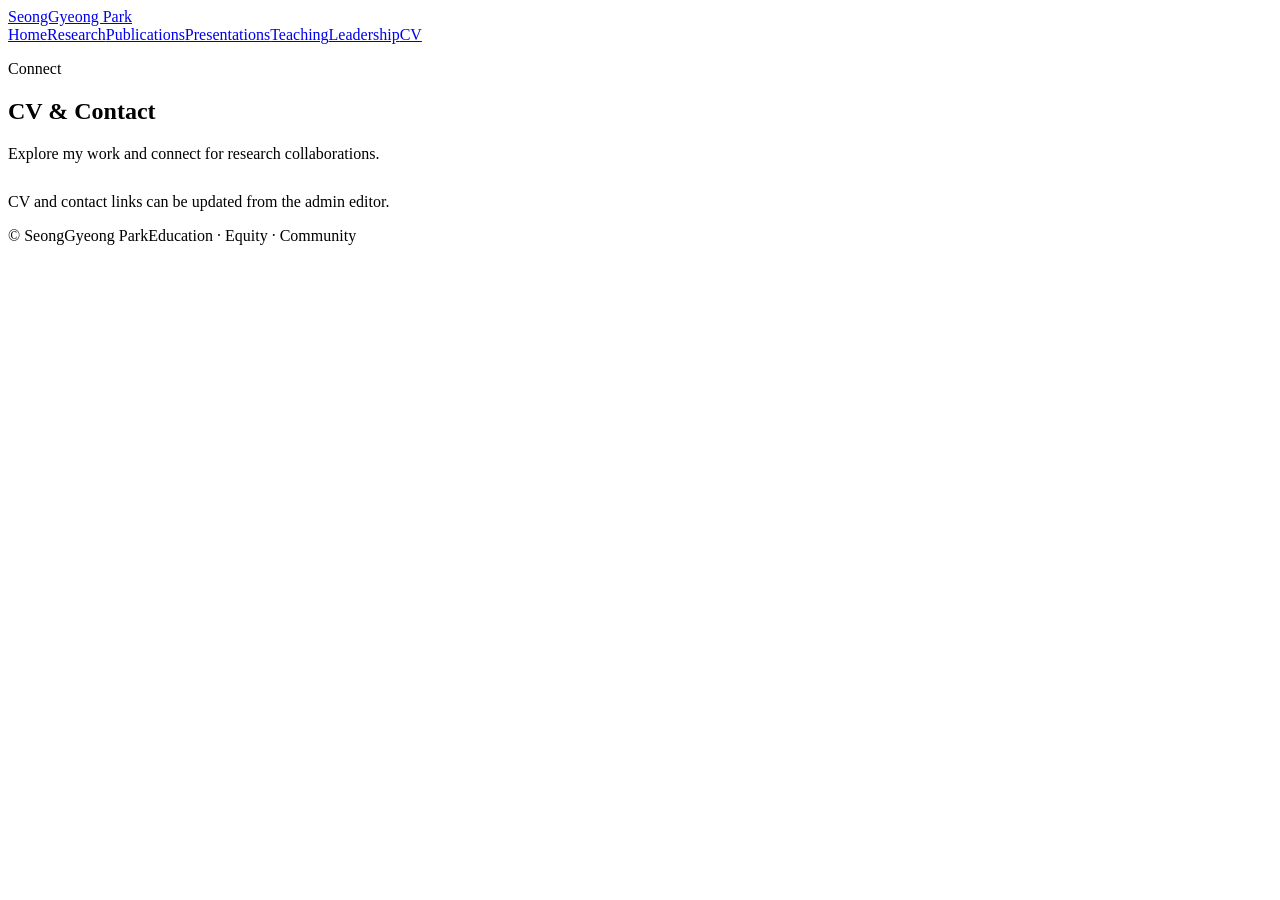
==== cv.html @ 599602e3 "Add files via upload" ====
<!doctype html><html lang="en"><head><meta charset="utf-8"><meta name="viewport" content="width=device-width,initial-scale=1"><meta name="description" content="SeongGyeong Park — Education Policy and Planning researcher"><title>CV & Contact | SeongGyeong Park</title><link rel="preconnect" href="https://fonts.googleapis.com"><link rel="preconnect" href="https://fonts.gstatic.com" crossorigin><link href="https://fonts.googleapis.com/css2?family=Inter:wght@400;500;600;700;800&display=swap" rel="stylesheet"><link rel="stylesheet" href="assets/style.css"></head><body><header><nav class="wrap nav"><a class="brand" href="index.html">SeongGyeong Park</a><div class="links"><a href="index.html">Home</a><a href="research.html">Research</a><a href="publications.html">Publications</a><a href="presentations.html">Presentations</a><a href="teaching.html">Teaching</a><a href="leadership.html">Leadership</a><a href="cv.html">CV</a></div></nav></header><main><section class="section"><div class="wrap"><p class="eyebrow">Connect</p><h2>CV & Contact</h2><p class="muted">Explore my work and connect for research collaborations.</p><div class="contactLinks"><a id="cvLink" hidden target="_blank" rel="noopener">Download CV ↗</a><a id="contactScholar" hidden target="_blank" rel="noopener">Google Scholar ↗</a><a id="linkedinLink" hidden target="_blank" rel="noopener">LinkedIn ↗</a><a id="emailLink" hidden>Email ↗</a></div><p class="muted" style="margin-top:30px">CV and contact links can be updated from the admin editor.</p></div></section></main><footer><div class="wrap footer"><span>© <span id="year"></span> SeongGyeong Park</span><span>Education · Equity · Community</span></div></footer><script src="assets/site.js" defer></script></body></html>
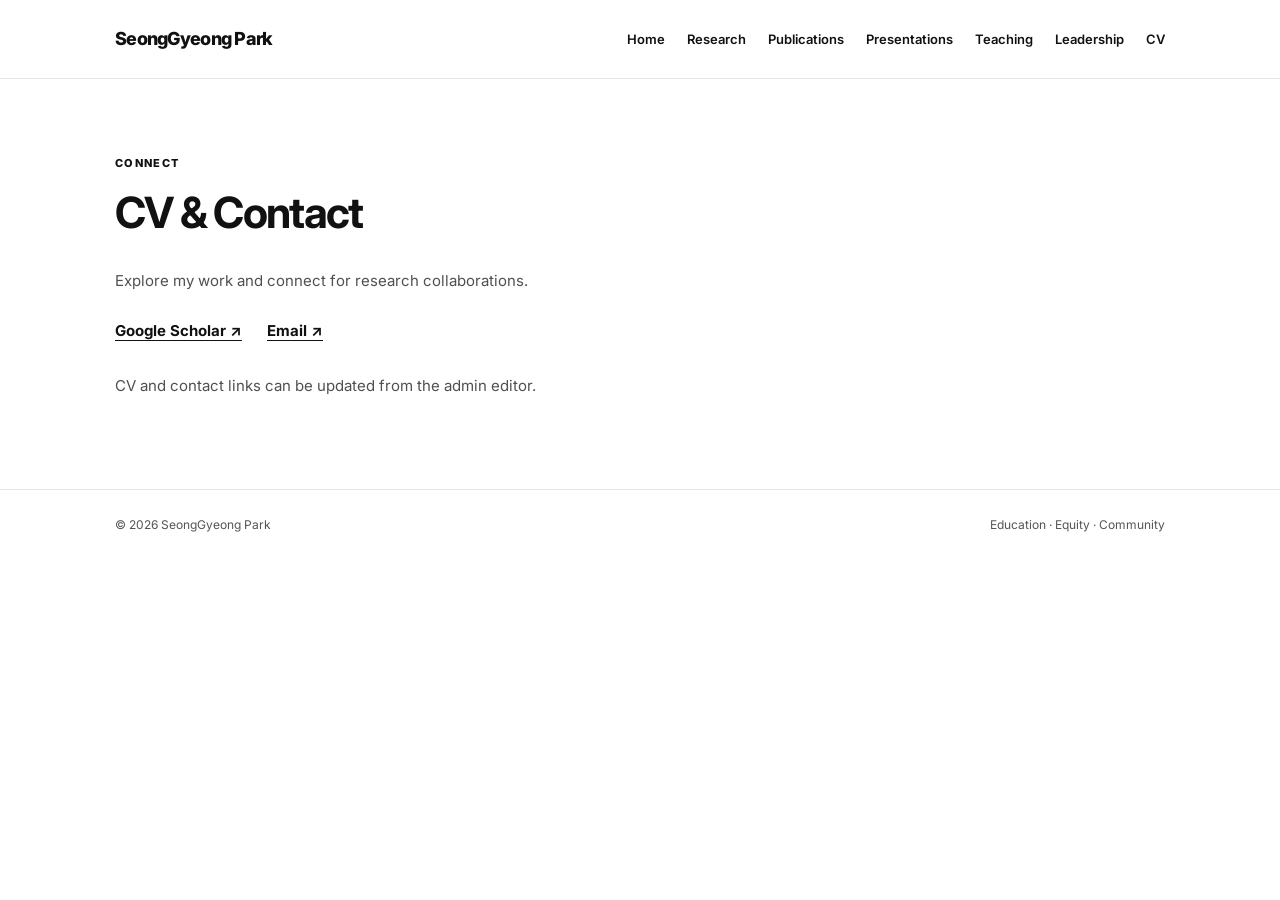
==== commit 9d14701e: "Add files via upload" ====
--- a/cv.html
+++ b/cv.html
@@ -1 +1,7 @@
-<!doctype html><html lang="en"><head><meta charset="utf-8"><meta name="viewport" content="width=device-width,initial-scale=1"><meta name="description" content="SeongGyeong Park — Education Policy and Planning researcher"><title>CV & Contact | SeongGyeong Park</title><link rel="preconnect" href="https://fonts.googleapis.com"><link rel="preconnect" href="https://fonts.gstatic.com" crossorigin><link href="https://fonts.googleapis.com/css2?family=Inter:wght@400;500;600;700;800&display=swap" rel="stylesheet"><link rel="stylesheet" href="assets/style.css"></head><body><header><nav class="wrap nav"><a class="brand" href="index.html">SeongGyeong Park</a><div class="links"><a href="index.html">Home</a><a href="research.html">Research</a><a href="publications.html">Publications</a><a href="presentations.html">Presentations</a><a href="teaching.html">Teaching</a><a href="leadership.html">Leadership</a><a href="cv.html">CV</a></div></nav></header><main><section class="section"><div class="wrap"><p class="eyebrow">Connect</p><h2>CV & Contact</h2><p class="muted">Explore my work and connect for research collaborations.</p><div class="contactLinks"><a id="cvLink" hidden target="_blank" rel="noopener">Download CV ↗</a><a id="contactScholar" hidden target="_blank" rel="noopener">Google Scholar ↗</a><a id="linkedinLink" hidden target="_blank" rel="noopener">LinkedIn ↗</a><a id="emailLink" hidden>Email ↗</a></div><p class="muted" style="margin-top:30px">CV and contact links can be updated from the admin editor.</p></div></section></main><footer><div class="wrap footer"><span>© <span id="year"></span> SeongGyeong Park</span><span>Education · Equity · Community</span></div></footer><script src="assets/site.js" defer></script></body></html>+<!doctype html><html lang="en"><head><meta charset="utf-8"><meta name="viewport" content="width=device-width,initial-scale=1"><meta name="description" content="SeongGyeong Park — Education Policy and Planning researcher"><title>CV & Contact | SeongGyeong Park</title><link rel="preconnect" href="https://fonts.googleapis.com"><link rel="preconnect" href="https://fonts.gstatic.com" crossorigin><link href="https://fonts.googleapis.com/css2?family=Inter:wght@400;500;600;700;800&display=swap" rel="stylesheet"><style>:root{--ink:#111;--muted:#505050;--line:#e6e6e6;--bg:#fff}*{box-sizing:border-box}html{scroll-behavior:smooth}body{margin:0;background:var(--bg);color:var(--ink);font:15px/1.7 Inter,Arial,sans-serif}a{color:inherit}header{position:sticky;top:0;z-index:5;background:#fff;border-bottom:1px solid var(--line)}.wrap{max-width:1110px;margin:auto;padding:0 30px}.nav{display:flex;align-items:center;justify-content:space-between;min-height:78px;gap:22px}.brand{font-weight:800;font-size:18px;letter-spacing:-.04em;text-decoration:none}.links{display:flex;gap:22px;flex-wrap:wrap}.links a{font-size:13px;font-weight:600;text-decoration:none}.links a:hover,.subtleLink:hover{text-decoration:underline}.hero{padding-top:100px;padding-bottom:100px;display:grid;grid-template-columns:minmax(0,1fr) 270px;gap:72px;align-items:center}.eyebrow{text-transform:uppercase;letter-spacing:.12em;font-size:11px;font-weight:800;margin:0 0 14px}.hero h1{font-size:clamp(38px,4.8vw,66px);line-height:1.12;letter-spacing:-.055em;margin:0 0 24px;max-width:740px}.role{font-weight:600;font-size:14px;margin:0 0 20px}.intro{font-size:17px;color:#333;line-height:1.75;max-width:680px}.actions{display:flex;gap:12px;flex-wrap:wrap;margin-top:30px}.button{display:inline-block;text-decoration:none;background:#111;color:#fff;padding:12px 18px;border:1px solid #111;font-weight:700;font-size:13px;border-radius:4px}.button.outline{background:#fff;color:#111}.portrait{aspect-ratio:4/5;border:1px solid var(--line);overflow:hidden;background:#f7f7f7}.portrait img{width:100%;height:100%;object-fit:cover}.placeholder{height:100%;display:flex;flex-direction:column;align-items:center;justify-content:center;text-align:center;padding:18px;color:#777;font-size:12px}.section{padding:75px 0;border-top:1px solid var(--line);scroll-margin-top:80px}h2{font-size:clamp(29px,3.5vw,43px);line-height:1.2;letter-spacing:-.04em;margin:0 0 30px}h3{font-size:23px;line-height:1.35;letter-spacing:-.025em}.areas{display:grid;grid-template-columns:repeat(3,minmax(0,1fr));gap:32px}.area{border-top:2px solid #111;padding-top:20px}.area .num{font-size:12px;font-weight:700;color:#777}.area h3{margin:15px 0 12px;font-size:21px}.area p,.split p,.entry p,.muted{color:var(--muted)}.split{display:grid;grid-template-columns:1fr 1fr;gap:65px;align-items:start}.split h3{margin:0}.split p{margin-top:0}.sectionHeading{display:flex;justify-content:space-between;gap:20px;align-items:center}.subtleLink{font-size:13px;font-weight:600;text-decoration:none}.entry{padding:18px 0;border-bottom:1px solid var(--line)}.entry:first-child{padding-top:0}.entry strong{font-size:15px}.entry p{font-size:13px;margin:4px 0}.entry a{font-size:13px}.contactLinks{display:flex;gap:25px;flex-wrap:wrap;margin-top:24px}.contactLinks a{font-weight:700;text-underline-offset:4px}footer{border-top:1px solid var(--line)}.footer{display:flex;justify-content:space-between;gap:20px;padding-top:25px;padding-bottom:25px;color:#555;font-size:12px}@media(max-width:800px){.hero{grid-template-columns:1fr;gap:32px;padding-top:55px;padding-bottom:65px}.portrait{grid-row:1;width:190px;aspect-ratio:1}.areas,.split{grid-template-columns:1fr;gap:26px}.nav{align-items:flex-start;flex-direction:column;padding-top:16px;padding-bottom:16px;gap:8px}.links{gap:13px}.section{padding:55px 0}.sectionHeading{align-items:flex-start;flex-direction:column}.hero h1{font-size:clamp(34px,8vw,52px)}}
+
+.publication-category{font-size:17px;font-weight:700;letter-spacing:-.02em;margin:42px 0 8px;padding-bottom:10px;border-bottom:1px solid #dedede}.publication-category:first-child{margin-top:18px}
+
+.links a:hover,.area a:hover{text-decoration:underline}.area a{text-decoration:none}.section:first-child{border-top:0}.section{min-height:20vh}.entry strong{line-height:1.5}
+</style></head><body><header><nav class="wrap nav"><a class="brand" href="index.html">SeongGyeong Park</a><div class="links"><a href="index.html">Home</a><a href="research.html">Research</a><a href="publications.html">Publications</a><a href="presentations.html">Presentations</a><a href="teaching.html">Teaching</a><a href="leadership.html">Leadership</a><a href="cv.html">CV</a></div></nav></header><main><section class="section"><div class="wrap"><p class="eyebrow">Connect</p><h2>CV & Contact</h2><p class="muted">Explore my work and connect for research collaborations.</p><div class="contactLinks"><a id="cvLink" hidden target="_blank" rel="noopener">Download CV ↗</a><a id="contactScholar" hidden target="_blank" rel="noopener">Google Scholar ↗</a><a id="linkedinLink" hidden target="_blank" rel="noopener">LinkedIn ↗</a><a id="emailLink" hidden>Email ↗</a></div><p class="muted" style="margin-top:30px">CV and contact links can be updated from the admin editor.</p></div></section></main><footer><div class="wrap footer"><span>© <span id="year"></span> SeongGyeong Park</span><span>Education · Equity · Community</span></div></footer><script defer>(async()=>{const $=id=>document.getElementById(id);const text=(id,value)=>{if($(id))$(id).textContent=value||''};const link=(id,url)=>{if(url&&$(id)){$(id).href=url;$(id).hidden=false}};const make=(tag,cls,value)=>{const e=document.createElement(tag);if(cls)e.className=cls;if(value)e.textContent=value;return e};try{const d={"name":"SeongGyeong Park","role":"Ph.D. Candidate in Education Policy and Planning · The University of Texas at Austin","kicker":"Education Policy Researcher","heroTitle":"Advancing Educational Equity. Transforming Systems. Empowering Communities.","heroDescription":"My research examines systemic inequities in education, focusing on parenting and educational equity to inform more equitable policies and practices for marginalized families and communities across K–12 and higher education.","portrait":"profile.jpg","aboutTitle":"Research rooted in community.","about":"I am a Ph.D. candidate in Education Policy and Planning at The University of Texas at Austin. My scholarship examines parenting, educational leadership and policy, and the relationships and resources families and communities mobilize to challenge systemic inequities. I draw on community-engaged and asset-based perspectives to connect educational research with equitable policy and practice.","research":[{"title":"Parenting & Educational Equity","description":"Parenting experiences, engagement, and educational opportunities across K–12 and higher education, particularly among families marginalized by language, race, class, and immigration status."},{"title":"Educational Leadership & Policy","description":"How educational leadership, institutional practices, and policies shape educational equity and opportunities for marginalized students, families, and communities."},{"title":"Social Capital & Community-Driven Equity","description":"How families and communities build and mobilize social networks, resources, and partnerships to navigate educational systems and challenge systemic inequities."}],"dissertationTitle":"Understanding Newcomer Immigrant Parental Engagement within U.S. Schools","dissertationDescription":"A qualitative case study examining newcomer parents’ experiences of engagement, the role of social capital, and the ways educational institutions support or constrain engagement. The study centers families’ perspectives and school–community relationships.","publications":[{"category":"Peer-Reviewed Journal Publications","title":"Breaking Barriers to Immigrant Parental Engagement: A Systematic Review and Policy Implications","detail":"Park, S. G. · Policy Futures in Education","url":"https://doi.org/10.1177/14782103251381948"},{"category":"Manuscripts Under Review & Preparing for Submission","title":"Redefining Parental Engagement: Experiences of Latinx Newcomer Parents and the Role of Social Capital","detail":"Park, S. G., & Gualdron, E. · Ready for submission · Intended journal: Educational Administration Quarterly","url":""},{"category":"Manuscripts Under Review & Preparing for Submission","title":"Parenting at the Margins of Academia: Graduate Students and Postdoctoral Researchers Across Migration Pathways","detail":"Park, S. G. · Revised and resubmitted · Journal of Diversity in Higher Education","url":""},{"category":"Manuscripts in Preparation","title":"Digital Bridges for School-Family Communication and Engagement in the Digital Era: An Integrative Literature Review","detail":"Park, S. G., & Kaur, K. · In preparation · Intended journal: Review of Educational Research","url":""},{"category":"Manuscripts in Preparation","title":"Unforgetting or Disrupting the Model Minority Myth? A Case Study of Asian Immigrant Parental Engagement","detail":"Park, S. G. · In preparation · Intended journal: Peabody Journal of Education","url":""},{"category":"Manuscripts in Preparation","title":"Sanctuaries of Justice: The Black Church as a Site of Educational Advocacy, Memory, and Resistance","detail":"Wooley, B. L., & Park, S. G. · In preparation","url":""},{"category":"Manuscripts in Preparation","title":"Language Education Policy for Refugee Students in South Korea and the U.S.","detail":"Lee, Y. H., & Park, S. G. · In preparation · Intended journal to confirm","url":""},{"category":"Conference Proceedings","title":"Navigating New Terrains: Immigrant Parental Challenges and the Power of Social Bonds","detail":"Park, S. G. · 2025 American Educational Research Association","url":"https://doi.org/10.3102/2184112"}],"leadership":[{"title":"Founder & President · Texas Parenting Scholars","detail":"Building community and support for parenting graduate students and postdoctoral scholars at UT Austin","url":"https://utexas.campuslabs.com/engage/organization/texasparentingscholars"},{"title":"Community Engagement · Austin Voices for Education and Youth","detail":"Family resource centers and school–community partnerships"},{"title":"Teaching Assistant · The University of Texas at Austin","detail":"Educational research methods, academic writing, and undergraduate thesis mentoring"}],"email":"sgpark@austin.utexas.edu","scholar":"https://scholar.google.com/citations?user=pUyHn9oAAAAJ&hl=en","linkedin":"","cv":"","presentations":[{"year":"2027 (Planned)","authors":"Park, S. G.","title":"Beyond Deficit Perspectives: Institutional Understandings and the Co-Construction of Newcomer Parental Engagement","venue":"AERA Annual Meeting · Paper Session"},{"year":"2026 (Planned)","authors":"Park, S. G., & Kaur, K.","title":"Digital Bridges for School-Family Communication and Engagement in the Digital Era: An Integrative Literature Review","venue":"UCEA Annual Meeting · Roundtable"},{"year":"2026 (Planned)","authors":"Park, S. G.","title":"Building Bridges: Reconceptualizing Newcomer Parental Engagement Through Social Capital and the Ecologies of Engagement","venue":"UCEA Annual Meeting · Paper Session"},{"year":"2026","authors":"Park, S. G.","title":"Redefining Parental Engagement: Spanish-Speaking Latinx Newcomer Parents’ Experiences and the Role of Social Capital","venue":"1st KAERA International Research Forum"},{"year":"2026","authors":"Wooley, B. L., & Park, S. G.","title":"Sanctuaries of Justice: The Black Church as a Site of Educational Advocacy, Memory, and Resistance","venue":"AERA Annual Meeting · Paper Session"},{"year":"2026","authors":"Park, S. G.","title":"From Misremembered to (Re)claimed: Korean Immigrant Parental Engagement and the Disruptions of the Model Minority Myth","venue":"KAERA Annual Meeting · Roundtable"},{"year":"2025","authors":"Park, S. G., & Dawer, D.","title":"Building Capacity for Community Resilience: Community Schools and Immigrant Newcomer Parent Engagement Amid Multiple Crises","venue":"UCEA Annual Meeting · Paper Presentation"},{"year":"2025","authors":"Park, S. G.","title":"Crossing Boundaries: Newcomer Parental Engagement from Outsiders to Insiders in U.S. Schools","venue":"UCEA Annual Meeting · Paper Session"},{"year":"2025","authors":"Park, S. G.","title":"Parenting in Academia: Building Campus Presence After Two Years of Community Workshops","venue":"Reimagining Education Summer Institute · Columbia University"},{"year":"2025","authors":"Park, S. G.","title":"Navigating New Terrains: Immigrant Student Parental Challenges and the Power of Social Bond","venue":"AERA Annual Meeting · Roundtable"},{"year":"2024","authors":"Park, S. G.","title":"Reorienting Justice: Newcomer Parents as Game Changers via School-Community Partnerships","venue":"UCEA Annual Meeting · Roundtable"},{"year":"2024","authors":"Park, S. G.","title":"Immigrant Parents as Game Changer for Social Justice in Education via School-Community Partnerships","venue":"Interdisciplinary Graduate Student Workshop · UT Rapoport Center for Human Rights and Justice"},{"year":"2024","authors":"Reventlow, G., Chessari, A., Park, S. G., Lipman, J., & Wooley, B.","title":"Refocusing on Justice: Impediments to Desegregation in Public Schools","venue":"UCEA Annual Meeting · Graduate Student Paper Presentation"},{"year":"2024","authors":"Morgan, P., & Park, S. G.","title":"Little Longhorns, Big Dreams: Supporting UT’s Student Parents","venue":"Professional Development Conference"}],"teaching":[{"year":"2026","role":"Teaching Assistant","institution":"Department of Educational Leadership and Policy, UT Austin","course":"ELP 381C · Educational Research I","details":"Graduate · In person","supervisor":"Professor: Dr. Sofia Malik"},{"year":"2025–2026","role":"Teaching Assistant","institution":"College of Natural Sciences, UT Austin","course":"NSC 323 and NSC 371 · CNS Honors Theses","details":"Undergraduate · In person","supervisor":"Professor: Dr. Stacia E. Rodenbusch"},{"year":"2025","role":"Teaching Assistant","institution":"Undergraduate College, UT Austin","course":"BDP 319 · Human Rights: Theories & Practice","details":"Undergraduate · In person","supervisor":"Professor: Dr. Samantha Pinto"},{"year":"2023–2025","role":"Instructor","institution":"Transfer-Year Experience Program, UT Austin","course":"UGS 016T · Transfer Interest Group Seminar","details":"Undergraduate · Web & in person","supervisor":""},{"year":"2023–2025","role":"Instructor","institution":"Chandra Department of Electrical and Computer Engineering, UT Austin","course":"UGS 016 · First-Year Interest Group—Engineering","details":"Undergraduate · In person","supervisor":""},{"year":"2022–2023","role":"Graduate Assistant","institution":"Chandra Department of Electrical and Computer Engineering Academic Advising Office, UT Austin","course":"Academic advising support","details":"","supervisor":"Supervisor: Stacy Pederson, M.Ed."},{"year":"2020","role":"Volunteer Instructor","institution":"Good Neighbors Korea","course":"Children's Rights and Prevention of Sexual Harassment","details":"Elementary schools · South Korea","supervisor":""}]};text('kicker',d.kicker);text('heroTitle',d.heroTitle);text('role',d.role);text('heroDescription',d.heroDescription);text('aboutTitle',d.aboutTitle);text('aboutText',d.about);text('dissertationTitle',d.dissertationTitle);text('dissertationDescription',d.dissertationDescription);text('year',new Date().getFullYear());if(d.portrait&&$('portrait')){const img=$('portrait');img.onload=()=>{img.hidden=false;$('portraitPlaceholder').hidden=true};img.src=d.portrait}link('heroScholar',d.scholar);link('scholarLink',d.scholar);link('contactScholar',d.scholar);link('linkedinLink',d.linkedin);link('cvLink',d.cv);link('navCV',d.cv);if(d.email)link('emailLink','mailto:'+d.email);(d.research||[]).forEach((x,i)=>{const el=make('article','area');el.append(make('span','num',String(i+1).padStart(2,'0')),make('h3','',x.title),make('p','',x.description));if($('researchAreas'))$('researchAreas').append(el)});let presentationYear='';(d.presentations||[]).forEach(x=>{const year=String(x.year||'').match(/\d{4}/)?.[0]||'Other';if($('presentationsList')&&year!==presentationYear){$('presentationsList').append(make('h3','publication-category',year));presentationYear=year}const el=make('div','entry');el.append(make('strong','',x.title),make('p','',x.authors+' · '+x.year+' · '+x.venue));if($('presentationsList'))$('presentationsList').append(el)});(d.teaching||[]).forEach(x=>{if(!$('teachingList'))return;const el=make('div','entry');el.append(make('span','num',x.year),make('strong','',x.role+' · '+x.institution),make('p','',x.course));if(x.details)el.append(make('p','',x.details));if(x.supervisor)el.append(make('p','',x.supervisor));$('teachingList').append(el)});for(const [key,id] of [['publications','publicationsList'],['leadership','leadershipList']]){let lastCategory='';(d[key]||[]).forEach(x=>{if(key==='publications'&&x.category&&x.category!==lastCategory){const h=make('h3','publication-category',x.category);if($(id))$(id).append(h);lastCategory=x.category;}const el=make('div','entry');el.append(make('strong','',x.title),make('p','',x.detail));if(x.url){const a=make('a','','Read more ↗');a.href=x.url;a.target='_blank';a.rel='noopener';el.append(a)}if($(id))$(id).append(el)})}}catch(e){console.error(e);document.querySelector('main').prepend(make('p','', 'Unable to load website content. Check that content.json is uploaded alongside index.html.'))}})();
+</script></body></html>
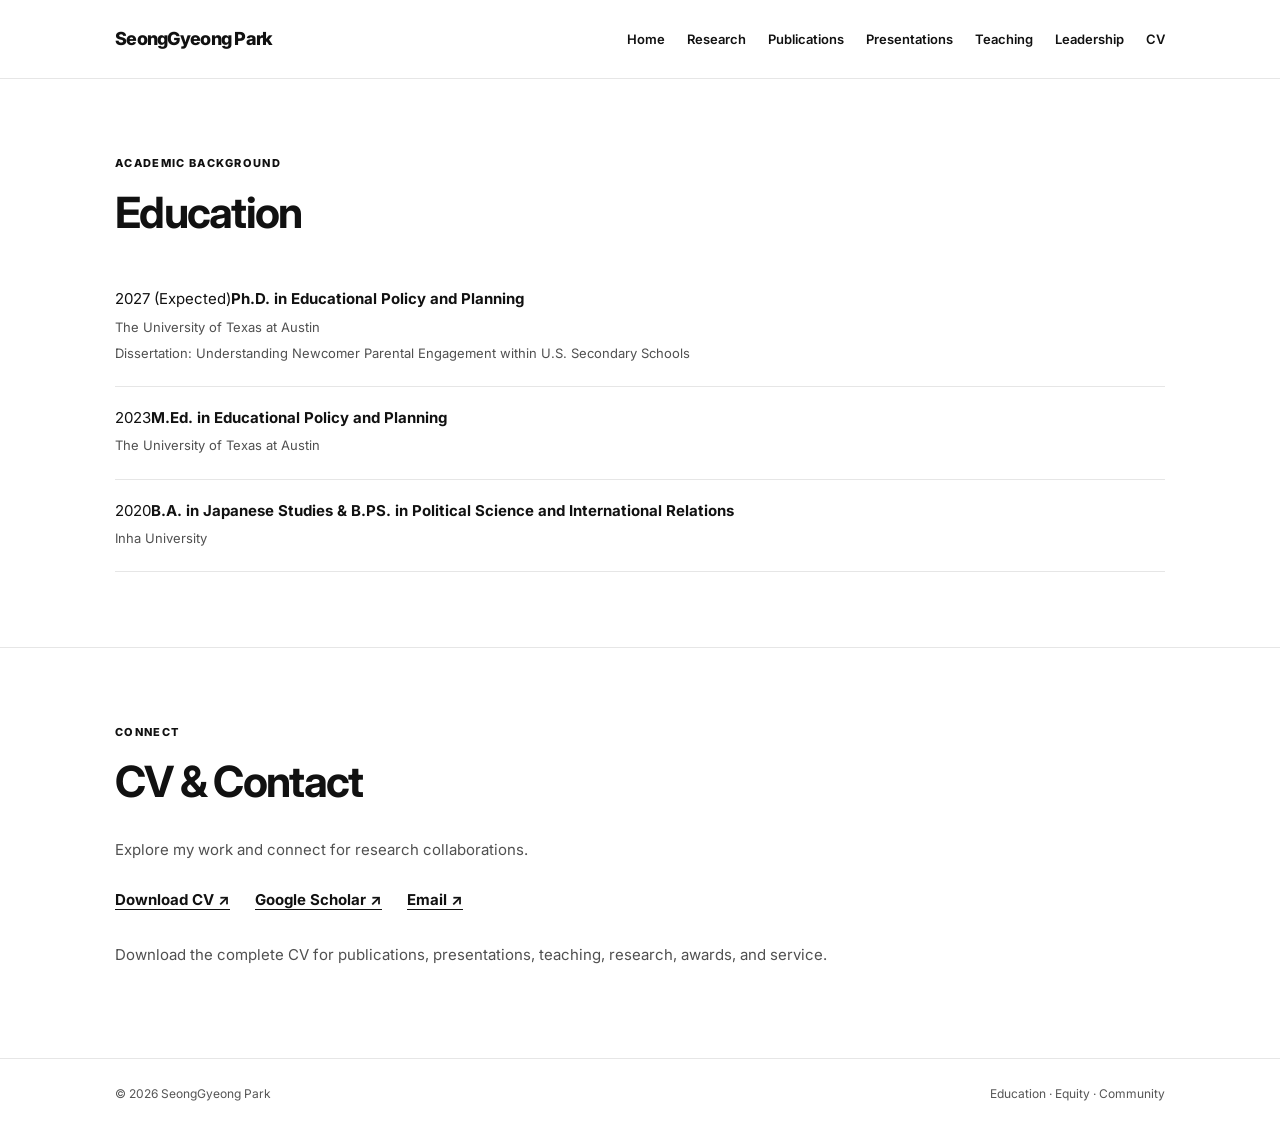
==== commit b47654f6: "Add files via upload" ====
--- a/cv.html
+++ b/cv.html
@@ -3,5 +3,5 @@
 .publication-category{font-size:17px;font-weight:700;letter-spacing:-.02em;margin:42px 0 8px;padding-bottom:10px;border-bottom:1px solid #dedede}.publication-category:first-child{margin-top:18px}
 
 .links a:hover,.area a:hover{text-decoration:underline}.area a{text-decoration:none}.section:first-child{border-top:0}.section{min-height:20vh}.entry strong{line-height:1.5}
-</style></head><body><header><nav class="wrap nav"><a class="brand" href="index.html">SeongGyeong Park</a><div class="links"><a href="index.html">Home</a><a href="research.html">Research</a><a href="publications.html">Publications</a><a href="presentations.html">Presentations</a><a href="teaching.html">Teaching</a><a href="leadership.html">Leadership</a><a href="cv.html">CV</a></div></nav></header><main><section class="section"><div class="wrap"><p class="eyebrow">Connect</p><h2>CV & Contact</h2><p class="muted">Explore my work and connect for research collaborations.</p><div class="contactLinks"><a id="cvLink" hidden target="_blank" rel="noopener">Download CV ↗</a><a id="contactScholar" hidden target="_blank" rel="noopener">Google Scholar ↗</a><a id="linkedinLink" hidden target="_blank" rel="noopener">LinkedIn ↗</a><a id="emailLink" hidden>Email ↗</a></div><p class="muted" style="margin-top:30px">CV and contact links can be updated from the admin editor.</p></div></section></main><footer><div class="wrap footer"><span>© <span id="year"></span> SeongGyeong Park</span><span>Education · Equity · Community</span></div></footer><script defer>(async()=>{const $=id=>document.getElementById(id);const text=(id,value)=>{if($(id))$(id).textContent=value||''};const link=(id,url)=>{if(url&&$(id)){$(id).href=url;$(id).hidden=false}};const make=(tag,cls,value)=>{const e=document.createElement(tag);if(cls)e.className=cls;if(value)e.textContent=value;return e};try{const d={"name":"SeongGyeong Park","role":"Ph.D. Candidate in Education Policy and Planning · The University of Texas at Austin","kicker":"Education Policy Researcher","heroTitle":"Advancing Educational Equity. Transforming Systems. Empowering Communities.","heroDescription":"My research examines systemic inequities in education, focusing on parenting and educational equity to inform more equitable policies and practices for marginalized families and communities across K–12 and higher education.","portrait":"profile.jpg","aboutTitle":"Research rooted in community.","about":"I am a Ph.D. candidate in Education Policy and Planning at The University of Texas at Austin. My scholarship examines parenting, educational leadership and policy, and the relationships and resources families and communities mobilize to challenge systemic inequities. I draw on community-engaged and asset-based perspectives to connect educational research with equitable policy and practice.","research":[{"title":"Parenting & Educational Equity","description":"Parenting experiences, engagement, and educational opportunities across K–12 and higher education, particularly among families marginalized by language, race, class, and immigration status."},{"title":"Educational Leadership & Policy","description":"How educational leadership, institutional practices, and policies shape educational equity and opportunities for marginalized students, families, and communities."},{"title":"Social Capital & Community-Driven Equity","description":"How families and communities build and mobilize social networks, resources, and partnerships to navigate educational systems and challenge systemic inequities."}],"dissertationTitle":"Understanding Newcomer Immigrant Parental Engagement within U.S. Schools","dissertationDescription":"A qualitative case study examining newcomer parents’ experiences of engagement, the role of social capital, and the ways educational institutions support or constrain engagement. The study centers families’ perspectives and school–community relationships.","publications":[{"category":"Peer-Reviewed Journal Publications","title":"Breaking Barriers to Immigrant Parental Engagement: A Systematic Review and Policy Implications","detail":"Park, S. G. · Policy Futures in Education","url":"https://doi.org/10.1177/14782103251381948"},{"category":"Manuscripts Under Review & Preparing for Submission","title":"Redefining Parental Engagement: Experiences of Latinx Newcomer Parents and the Role of Social Capital","detail":"Park, S. G., & Gualdron, E. · Ready for submission · Intended journal: Educational Administration Quarterly","url":""},{"category":"Manuscripts Under Review & Preparing for Submission","title":"Parenting at the Margins of Academia: Graduate Students and Postdoctoral Researchers Across Migration Pathways","detail":"Park, S. G. · Revised and resubmitted · Journal of Diversity in Higher Education","url":""},{"category":"Manuscripts in Preparation","title":"Digital Bridges for School-Family Communication and Engagement in the Digital Era: An Integrative Literature Review","detail":"Park, S. G., & Kaur, K. · In preparation · Intended journal: Review of Educational Research","url":""},{"category":"Manuscripts in Preparation","title":"Unforgetting or Disrupting the Model Minority Myth? A Case Study of Asian Immigrant Parental Engagement","detail":"Park, S. G. · In preparation · Intended journal: Peabody Journal of Education","url":""},{"category":"Manuscripts in Preparation","title":"Sanctuaries of Justice: The Black Church as a Site of Educational Advocacy, Memory, and Resistance","detail":"Wooley, B. L., & Park, S. G. · In preparation","url":""},{"category":"Manuscripts in Preparation","title":"Language Education Policy for Refugee Students in South Korea and the U.S.","detail":"Lee, Y. H., & Park, S. G. · In preparation · Intended journal to confirm","url":""},{"category":"Conference Proceedings","title":"Navigating New Terrains: Immigrant Parental Challenges and the Power of Social Bonds","detail":"Park, S. G. · 2025 American Educational Research Association","url":"https://doi.org/10.3102/2184112"}],"leadership":[{"title":"Founder & President · Texas Parenting Scholars","detail":"Building community and support for parenting graduate students and postdoctoral scholars at UT Austin","url":"https://utexas.campuslabs.com/engage/organization/texasparentingscholars"},{"title":"Community Engagement · Austin Voices for Education and Youth","detail":"Family resource centers and school–community partnerships"},{"title":"Teaching Assistant · The University of Texas at Austin","detail":"Educational research methods, academic writing, and undergraduate thesis mentoring"}],"email":"sgpark@austin.utexas.edu","scholar":"https://scholar.google.com/citations?user=pUyHn9oAAAAJ&hl=en","linkedin":"","cv":"","presentations":[{"year":"2027 (Planned)","authors":"Park, S. G.","title":"Beyond Deficit Perspectives: Institutional Understandings and the Co-Construction of Newcomer Parental Engagement","venue":"AERA Annual Meeting · Paper Session"},{"year":"2026 (Planned)","authors":"Park, S. G., & Kaur, K.","title":"Digital Bridges for School-Family Communication and Engagement in the Digital Era: An Integrative Literature Review","venue":"UCEA Annual Meeting · Roundtable"},{"year":"2026 (Planned)","authors":"Park, S. G.","title":"Building Bridges: Reconceptualizing Newcomer Parental Engagement Through Social Capital and the Ecologies of Engagement","venue":"UCEA Annual Meeting · Paper Session"},{"year":"2026","authors":"Park, S. G.","title":"Redefining Parental Engagement: Spanish-Speaking Latinx Newcomer Parents’ Experiences and the Role of Social Capital","venue":"1st KAERA International Research Forum"},{"year":"2026","authors":"Wooley, B. L., & Park, S. G.","title":"Sanctuaries of Justice: The Black Church as a Site of Educational Advocacy, Memory, and Resistance","venue":"AERA Annual Meeting · Paper Session"},{"year":"2026","authors":"Park, S. G.","title":"From Misremembered to (Re)claimed: Korean Immigrant Parental Engagement and the Disruptions of the Model Minority Myth","venue":"KAERA Annual Meeting · Roundtable"},{"year":"2025","authors":"Park, S. G., & Dawer, D.","title":"Building Capacity for Community Resilience: Community Schools and Immigrant Newcomer Parent Engagement Amid Multiple Crises","venue":"UCEA Annual Meeting · Paper Presentation"},{"year":"2025","authors":"Park, S. G.","title":"Crossing Boundaries: Newcomer Parental Engagement from Outsiders to Insiders in U.S. Schools","venue":"UCEA Annual Meeting · Paper Session"},{"year":"2025","authors":"Park, S. G.","title":"Parenting in Academia: Building Campus Presence After Two Years of Community Workshops","venue":"Reimagining Education Summer Institute · Columbia University"},{"year":"2025","authors":"Park, S. G.","title":"Navigating New Terrains: Immigrant Student Parental Challenges and the Power of Social Bond","venue":"AERA Annual Meeting · Roundtable"},{"year":"2024","authors":"Park, S. G.","title":"Reorienting Justice: Newcomer Parents as Game Changers via School-Community Partnerships","venue":"UCEA Annual Meeting · Roundtable"},{"year":"2024","authors":"Park, S. G.","title":"Immigrant Parents as Game Changer for Social Justice in Education via School-Community Partnerships","venue":"Interdisciplinary Graduate Student Workshop · UT Rapoport Center for Human Rights and Justice"},{"year":"2024","authors":"Reventlow, G., Chessari, A., Park, S. G., Lipman, J., & Wooley, B.","title":"Refocusing on Justice: Impediments to Desegregation in Public Schools","venue":"UCEA Annual Meeting · Graduate Student Paper Presentation"},{"year":"2024","authors":"Morgan, P., & Park, S. G.","title":"Little Longhorns, Big Dreams: Supporting UT’s Student Parents","venue":"Professional Development Conference"}],"teaching":[{"year":"2026","role":"Teaching Assistant","institution":"Department of Educational Leadership and Policy, UT Austin","course":"ELP 381C · Educational Research I","details":"Graduate · In person","supervisor":"Professor: Dr. Sofia Malik"},{"year":"2025–2026","role":"Teaching Assistant","institution":"College of Natural Sciences, UT Austin","course":"NSC 323 and NSC 371 · CNS Honors Theses","details":"Undergraduate · In person","supervisor":"Professor: Dr. Stacia E. Rodenbusch"},{"year":"2025","role":"Teaching Assistant","institution":"Undergraduate College, UT Austin","course":"BDP 319 · Human Rights: Theories & Practice","details":"Undergraduate · In person","supervisor":"Professor: Dr. Samantha Pinto"},{"year":"2023–2025","role":"Instructor","institution":"Transfer-Year Experience Program, UT Austin","course":"UGS 016T · Transfer Interest Group Seminar","details":"Undergraduate · Web & in person","supervisor":""},{"year":"2023–2025","role":"Instructor","institution":"Chandra Department of Electrical and Computer Engineering, UT Austin","course":"UGS 016 · First-Year Interest Group—Engineering","details":"Undergraduate · In person","supervisor":""},{"year":"2022–2023","role":"Graduate Assistant","institution":"Chandra Department of Electrical and Computer Engineering Academic Advising Office, UT Austin","course":"Academic advising support","details":"","supervisor":"Supervisor: Stacy Pederson, M.Ed."},{"year":"2020","role":"Volunteer Instructor","institution":"Good Neighbors Korea","course":"Children's Rights and Prevention of Sexual Harassment","details":"Elementary schools · South Korea","supervisor":""}]};text('kicker',d.kicker);text('heroTitle',d.heroTitle);text('role',d.role);text('heroDescription',d.heroDescription);text('aboutTitle',d.aboutTitle);text('aboutText',d.about);text('dissertationTitle',d.dissertationTitle);text('dissertationDescription',d.dissertationDescription);text('year',new Date().getFullYear());if(d.portrait&&$('portrait')){const img=$('portrait');img.onload=()=>{img.hidden=false;$('portraitPlaceholder').hidden=true};img.src=d.portrait}link('heroScholar',d.scholar);link('scholarLink',d.scholar);link('contactScholar',d.scholar);link('linkedinLink',d.linkedin);link('cvLink',d.cv);link('navCV',d.cv);if(d.email)link('emailLink','mailto:'+d.email);(d.research||[]).forEach((x,i)=>{const el=make('article','area');el.append(make('span','num',String(i+1).padStart(2,'0')),make('h3','',x.title),make('p','',x.description));if($('researchAreas'))$('researchAreas').append(el)});let presentationYear='';(d.presentations||[]).forEach(x=>{const year=String(x.year||'').match(/\d{4}/)?.[0]||'Other';if($('presentationsList')&&year!==presentationYear){$('presentationsList').append(make('h3','publication-category',year));presentationYear=year}const el=make('div','entry');el.append(make('strong','',x.title),make('p','',x.authors+' · '+x.year+' · '+x.venue));if($('presentationsList'))$('presentationsList').append(el)});(d.teaching||[]).forEach(x=>{if(!$('teachingList'))return;const el=make('div','entry');el.append(make('span','num',x.year),make('strong','',x.role+' · '+x.institution),make('p','',x.course));if(x.details)el.append(make('p','',x.details));if(x.supervisor)el.append(make('p','',x.supervisor));$('teachingList').append(el)});for(const [key,id] of [['publications','publicationsList'],['leadership','leadershipList']]){let lastCategory='';(d[key]||[]).forEach(x=>{if(key==='publications'&&x.category&&x.category!==lastCategory){const h=make('h3','publication-category',x.category);if($(id))$(id).append(h);lastCategory=x.category;}const el=make('div','entry');el.append(make('strong','',x.title),make('p','',x.detail));if(x.url){const a=make('a','','Read more ↗');a.href=x.url;a.target='_blank';a.rel='noopener';el.append(a)}if($(id))$(id).append(el)})}}catch(e){console.error(e);document.querySelector('main').prepend(make('p','', 'Unable to load website content. Check that content.json is uploaded alongside index.html.'))}})();
+</style></head><body><header><nav class="wrap nav"><a class="brand" href="index.html">SeongGyeong Park</a><div class="links"><a href="index.html">Home</a><a href="research.html">Research</a><a href="publications.html">Publications</a><a href="presentations.html">Presentations</a><a href="teaching.html">Teaching</a><a href="leadership.html">Leadership</a><a href="cv.html">CV</a></div></nav></header><main><section class="section" aria-labelledby="education-heading"><div class="wrap"><p class="eyebrow">Academic Background</p><h2 id="education-heading">Education</h2><div class="entry"><span class="num">2027 (Expected)</span><strong>Ph.D. in Educational Policy and Planning</strong><p>The University of Texas at Austin</p><p class="muted">Dissertation: Understanding Newcomer Parental Engagement within U.S. Secondary Schools</p></div><div class="entry"><span class="num">2023</span><strong>M.Ed. in Educational Policy and Planning</strong><p>The University of Texas at Austin</p></div><div class="entry"><span class="num">2020</span><strong>B.A. in Japanese Studies &amp; B.PS. in Political Science and International Relations</strong><p>Inha University</p></div></div></section><section class="section"><div class="wrap"><p class="eyebrow">Connect</p><h2>CV & Contact</h2><p class="muted">Explore my work and connect for research collaborations.</p><div class="contactLinks"><a id="cvLink" hidden target="_blank" rel="noopener">Download CV ↗</a><a id="contactScholar" hidden target="_blank" rel="noopener">Google Scholar ↗</a><a id="linkedinLink" hidden target="_blank" rel="noopener">LinkedIn ↗</a><a id="emailLink" hidden>Email ↗</a></div><p class="muted" style="margin-top:30px">Download the complete CV for publications, presentations, teaching, research, awards, and service.</p></div></section></main><footer><div class="wrap footer"><span>© <span id="year"></span> SeongGyeong Park</span><span>Education · Equity · Community</span></div></footer><script defer>(async()=>{const $=id=>document.getElementById(id);const text=(id,value)=>{if($(id))$(id).textContent=value||''};const link=(id,url)=>{if(url&&$(id)){$(id).href=url;$(id).hidden=false}};const make=(tag,cls,value)=>{const e=document.createElement(tag);if(cls)e.className=cls;if(value)e.textContent=value;return e};try{const d={"name":"SeongGyeong Park","role":"Ph.D. Candidate in Education Policy and Planning · The University of Texas at Austin","kicker":"Education Policy Researcher","heroTitle":"Advancing Educational Equity. Transforming Systems. Empowering Communities.","heroDescription":"My research examines systemic inequities in education, focusing on parenting and educational equity to inform more equitable policies and practices for marginalized families and communities across K–12 and higher education.","portrait":"SGPark_Picture.png","aboutTitle":"Research rooted in community.","about":"I am a Ph.D. candidate in Education Policy and Planning at The University of Texas at Austin. My scholarship examines parenting, educational leadership and policy, and the relationships and resources families and communities mobilize to challenge systemic inequities. I draw on community-engaged and asset-based perspectives to connect educational research with equitable policy and practice.","research":[{"title":"Parenting & Educational Equity","description":"Parenting experiences, engagement, and educational opportunities across K–12 and higher education, particularly among families marginalized by language, race, class, and immigration status."},{"title":"Educational Leadership & Policy","description":"How educational leadership, institutional practices, and policies shape educational equity and opportunities for marginalized students, families, and communities."},{"title":"Social Capital & Community-Driven Equity","description":"How families and communities build and mobilize social networks, resources, and partnerships to navigate educational systems and challenge systemic inequities."}],"dissertationTitle":"Understanding Newcomer Immigrant Parental Engagement within U.S. Schools","dissertationDescription":"A qualitative case study examining marginalized newcomer parents’ experiences of parental engagement, the role of social capital, and the ways educational institutions support or constrain engagement.","publications":[{"category":"Peer-Reviewed Journal Publications","title":"Breaking Barriers to Immigrant Parental Engagement: A Systematic Review and Policy Implications","detail":"Park, S. G. · Policy Futures in Education","url":"https://doi.org/10.1177/14782103251381948"},{"category":"Manuscripts Under Review & Preparing for Submission","title":"Redefining Parental Engagement: Experiences of Latinx Newcomer Parents and the Role of Social Capital","detail":"Park, S. G., & Gualdron, E. · Ready for submission · Intended journal: Educational Administration Quarterly","url":""},{"category":"Manuscripts Under Review & Preparing for Submission","title":"Parenting at the Margins of Academia: Graduate Students and Postdoctoral Researchers Across Migration Pathways","detail":"Park, S. G. · Revised and resubmitted · Journal of Diversity in Higher Education","url":""},{"category":"Manuscripts in Preparation","title":"Digital Bridges for School-Family Communication and Engagement in the Digital Era: An Integrative Literature Review","detail":"Park, S. G., & Kaur, K. · In preparation · Intended journal: Review of Educational Research","url":""},{"category":"Manuscripts in Preparation","title":"Unforgetting or Disrupting the Model Minority Myth? A Case Study of Asian Immigrant Parental Engagement","detail":"Park, S. G. · In preparation · Intended journal: Peabody Journal of Education","url":""},{"category":"Manuscripts in Preparation","title":"Sanctuaries of Justice: The Black Church as a Site of Educational Advocacy, Memory, and Resistance","detail":"Wooley, B. L., & Park, S. G. · In preparation","url":""},{"category":"Manuscripts in Preparation","title":"Language Education Policy for Refugee Students in South Korea and the U.S.","detail":"Lee, Y. H., & Park, S. G. · In preparation · Intended journal to confirm","url":""},{"category":"Conference Proceedings","title":"Navigating New Terrains: Immigrant Parental Challenges and the Power of Social Bonds","detail":"Park, S. G. · 2025 American Educational Research Association","url":"https://doi.org/10.3102/2184112"}],"leadership":[{"title":"Founder & President · Texas Parenting Scholars","detail":"Building community and support for parenting graduate students and postdoctoral scholars at UT Austin","url":"https://utexas.campuslabs.com/engage/organization/texasparentingscholars"}],"email":"sgpark@austin.utexas.edu","scholar":"https://scholar.google.com/citations?user=pUyHn9oAAAAJ&hl=en","linkedin":"","cv":"SeongGyeong_Park_CV.pdf","presentations":[{"year":"2027 (Planned)","authors":"Park, S. G.","title":"Beyond Deficit Perspectives: Institutional Understandings and the Co-Construction of Newcomer Parental Engagement","venue":"AERA Annual Meeting · Paper Session"},{"year":"2026 (Planned)","authors":"Park, S. G., & Kaur, K.","title":"Digital Bridges for School-Family Communication and Engagement in the Digital Era: An Integrative Literature Review","venue":"UCEA Annual Meeting · Roundtable"},{"year":"2026 (Planned)","authors":"Park, S. G.","title":"Building Bridges: Reconceptualizing Newcomer Parental Engagement Through Social Capital and the Ecologies of Engagement","venue":"UCEA Annual Meeting · Paper Session"},{"year":"2026","authors":"Park, S. G.","title":"Redefining Parental Engagement: Spanish-Speaking Latinx Newcomer Parents’ Experiences and the Role of Social Capital","venue":"1st KAERA International Research Forum"},{"year":"2026","authors":"Wooley, B. L., & Park, S. G.","title":"Sanctuaries of Justice: The Black Church as a Site of Educational Advocacy, Memory, and Resistance","venue":"AERA Annual Meeting · Paper Session"},{"year":"2026","authors":"Park, S. G.","title":"From Misremembered to (Re)claimed: Korean Immigrant Parental Engagement and the Disruptions of the Model Minority Myth","venue":"KAERA Annual Meeting · Roundtable"},{"year":"2025","authors":"Park, S. G., & Dawer, D.","title":"Building Capacity for Community Resilience: Community Schools and Immigrant Newcomer Parent Engagement Amid Multiple Crises","venue":"UCEA Annual Meeting · Paper Presentation"},{"year":"2025","authors":"Park, S. G.","title":"Crossing Boundaries: Newcomer Parental Engagement from Outsiders to Insiders in U.S. Schools","venue":"UCEA Annual Meeting · Paper Session"},{"year":"2025","authors":"Park, S. G.","title":"Parenting in Academia: Building Campus Presence After Two Years of Community Workshops","venue":"Reimagining Education Summer Institute · Columbia University"},{"year":"2025","authors":"Park, S. G.","title":"Navigating New Terrains: Immigrant Student Parental Challenges and the Power of Social Bond","venue":"AERA Annual Meeting · Roundtable"},{"year":"2024","authors":"Park, S. G.","title":"Reorienting Justice: Newcomer Parents as Game Changers via School-Community Partnerships","venue":"UCEA Annual Meeting · Roundtable"},{"year":"2024","authors":"Park, S. G.","title":"Immigrant Parents as Game Changer for Social Justice in Education via School-Community Partnerships","venue":"Interdisciplinary Graduate Student Workshop · UT Rapoport Center for Human Rights and Justice"},{"year":"2024","authors":"Reventlow, G., Chessari, A., Park, S. G., Lipman, J., & Wooley, B.","title":"Refocusing on Justice: Impediments to Desegregation in Public Schools","venue":"UCEA Annual Meeting · Graduate Student Paper Presentation"},{"year":"2024","authors":"Morgan, P., & Park, S. G.","title":"Little Longhorns, Big Dreams: Supporting UT’s Student Parents","venue":"Professional Development Conference"}],"teaching":[{"year":"2026","role":"Teaching Assistant","institution":"Department of Educational Leadership and Policy, UT Austin","course":"ELP 381C · Educational Research I","details":"Graduate · In person","supervisor":"Professor: Dr. Sofia Malik"},{"year":"2025–2026","role":"Teaching Assistant","institution":"College of Natural Sciences, UT Austin","course":"NSC 323 and NSC 371 · CNS Honors Theses","details":"Undergraduate · In person","supervisor":"Professor: Dr. Stacia E. Rodenbusch"},{"year":"2025","role":"Teaching Assistant","institution":"Undergraduate College, UT Austin","course":"BDP 319 · Human Rights: Theories & Practice","details":"Undergraduate · In person","supervisor":"Professor: Dr. Samantha Pinto"},{"year":"2023–2025","role":"Instructor","institution":"Transfer-Year Experience Program, UT Austin","course":"UGS 016T · Transfer Interest Group Seminar","details":"Undergraduate · Web & in person","supervisor":""},{"year":"2023–2025","role":"Instructor","institution":"Chandra Department of Electrical and Computer Engineering, UT Austin","course":"UGS 016 · First-Year Interest Group—Engineering","details":"Undergraduate · In person","supervisor":""},{"year":"2022–2023","role":"Graduate Assistant","institution":"Chandra Department of Electrical and Computer Engineering Academic Advising Office, UT Austin","course":"Academic advising support","details":"","supervisor":"Supervisor: Stacy Pederson, M.Ed."},{"year":"2020","role":"Volunteer Instructor","institution":"Good Neighbors Korea","course":"Children's Rights and Prevention of Sexual Harassment","details":"Elementary schools · South Korea","supervisor":""}]};text('kicker',d.kicker);text('heroTitle',d.heroTitle);text('role',d.role);text('heroDescription',d.heroDescription);text('aboutTitle',d.aboutTitle);text('aboutText',d.about);text('dissertationTitle',d.dissertationTitle);text('dissertationDescription',d.dissertationDescription);text('year',new Date().getFullYear());if(d.portrait&&$('portrait')){const img=$('portrait');img.onload=()=>{img.hidden=false;$('portraitPlaceholder').hidden=true};img.src=d.portrait}link('heroScholar',d.scholar);link('scholarLink',d.scholar);link('contactScholar',d.scholar);link('linkedinLink',d.linkedin);link('cvLink',d.cv);link('navCV',d.cv);if(d.email)link('emailLink','mailto:'+d.email);(d.research||[]).forEach((x,i)=>{const el=make('article','area');el.append(make('span','num',String(i+1).padStart(2,'0')),make('h3','',x.title),make('p','',x.description));if($('researchAreas'))$('researchAreas').append(el)});let presentationYear='';(d.presentations||[]).forEach(x=>{const year=String(x.year||'').match(/\d{4}/)?.[0]||'Other';if($('presentationsList')&&year!==presentationYear){$('presentationsList').append(make('h3','publication-category',year));presentationYear=year}const el=make('div','entry');el.append(make('strong','',x.title),make('p','',x.authors+' · '+x.year+' · '+x.venue));if($('presentationsList'))$('presentationsList').append(el)});(d.teaching||[]).forEach(x=>{if(!$('teachingList'))return;const el=make('div','entry');el.append(make('span','num',x.year),make('strong','',x.role+' · '+x.institution),make('p','',x.course));if(x.details)el.append(make('p','',x.details));if(x.supervisor)el.append(make('p','',x.supervisor));$('teachingList').append(el)});for(const [key,id] of [['publications','publicationsList'],['leadership','leadershipList']]){let lastCategory='';(d[key]||[]).forEach(x=>{if(key==='publications'&&x.category&&x.category!==lastCategory){const h=make('h3','publication-category',x.category);if($(id))$(id).append(h);lastCategory=x.category;}const el=make('div','entry');el.append(make('strong','',x.title),make('p','',x.detail));if(x.url){const a=make('a','','Read more ↗');a.href=x.url;a.target='_blank';a.rel='noopener';el.append(a)}if($(id))$(id).append(el)})}}catch(e){console.error(e);document.querySelector('main').prepend(make('p','', 'Unable to load website content. Check that content.json is uploaded alongside index.html.'))}})();
 </script></body></html>
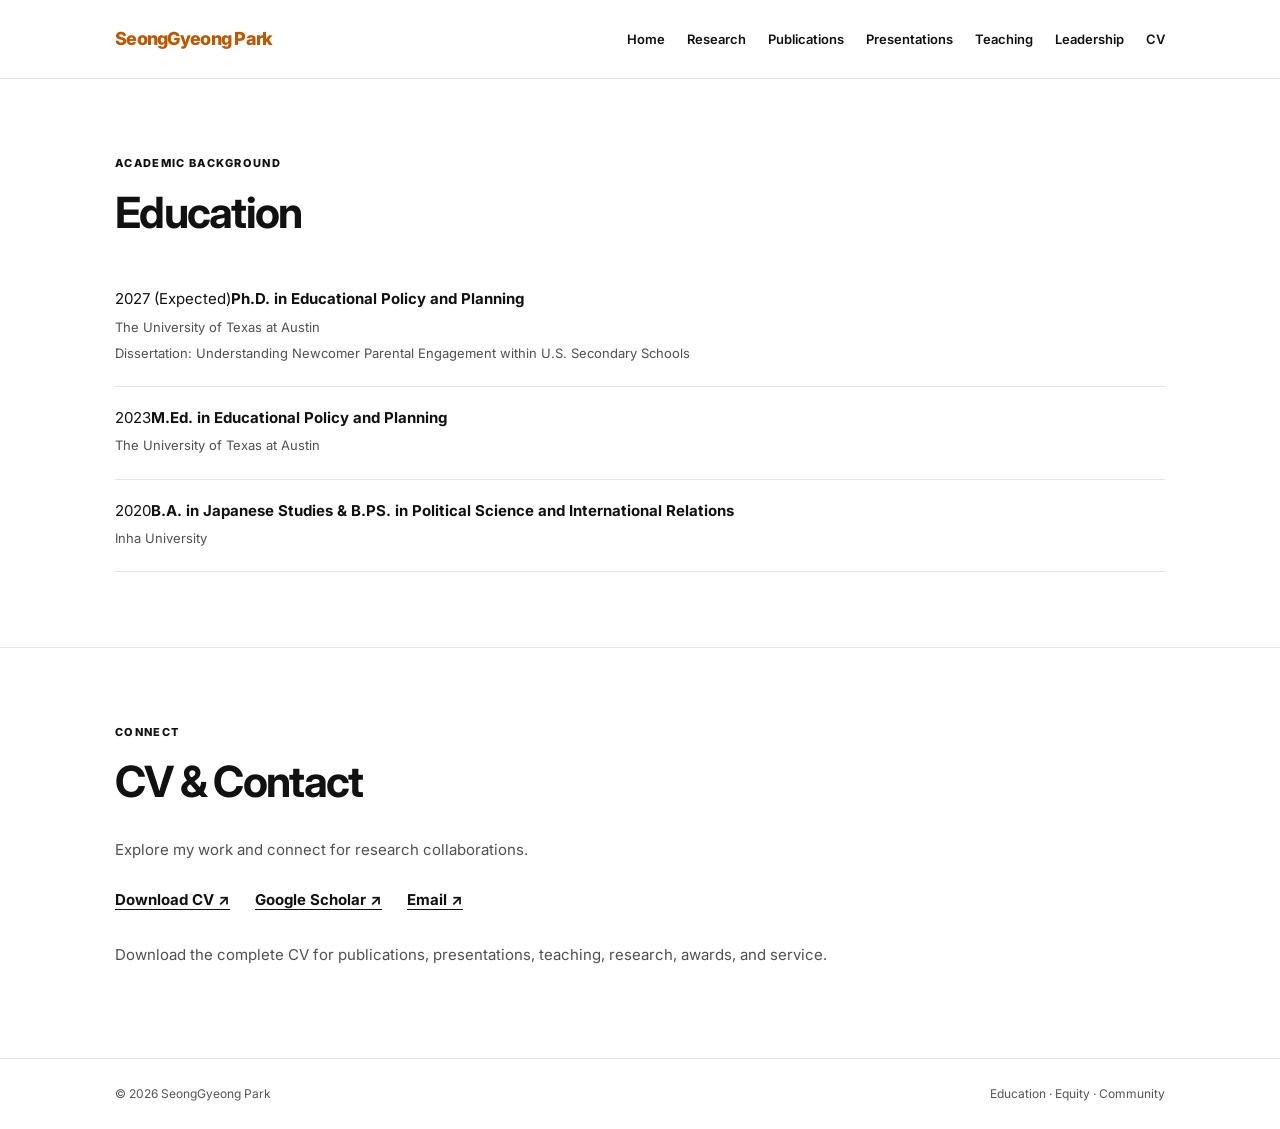
==== commit c6c74e63: "Add files via upload" ====
--- a/cv.html
+++ b/cv.html
@@ -1,7 +1,19 @@
-<!doctype html><html lang="en"><head><meta charset="utf-8"><meta name="viewport" content="width=device-width,initial-scale=1"><meta name="description" content="SeongGyeong Park — Education Policy and Planning researcher"><title>CV & Contact | SeongGyeong Park</title><link rel="preconnect" href="https://fonts.googleapis.com"><link rel="preconnect" href="https://fonts.gstatic.com" crossorigin><link href="https://fonts.googleapis.com/css2?family=Inter:wght@400;500;600;700;800&display=swap" rel="stylesheet"><style>:root{--ink:#111;--muted:#505050;--line:#e6e6e6;--bg:#fff}*{box-sizing:border-box}html{scroll-behavior:smooth}body{margin:0;background:var(--bg);color:var(--ink);font:15px/1.7 Inter,Arial,sans-serif}a{color:inherit}header{position:sticky;top:0;z-index:5;background:#fff;border-bottom:1px solid var(--line)}.wrap{max-width:1110px;margin:auto;padding:0 30px}.nav{display:flex;align-items:center;justify-content:space-between;min-height:78px;gap:22px}.brand{font-weight:800;font-size:18px;letter-spacing:-.04em;text-decoration:none}.links{display:flex;gap:22px;flex-wrap:wrap}.links a{font-size:13px;font-weight:600;text-decoration:none}.links a:hover,.subtleLink:hover{text-decoration:underline}.hero{padding-top:100px;padding-bottom:100px;display:grid;grid-template-columns:minmax(0,1fr) 270px;gap:72px;align-items:center}.eyebrow{text-transform:uppercase;letter-spacing:.12em;font-size:11px;font-weight:800;margin:0 0 14px}.hero h1{font-size:clamp(38px,4.8vw,66px);line-height:1.12;letter-spacing:-.055em;margin:0 0 24px;max-width:740px}.role{font-weight:600;font-size:14px;margin:0 0 20px}.intro{font-size:17px;color:#333;line-height:1.75;max-width:680px}.actions{display:flex;gap:12px;flex-wrap:wrap;margin-top:30px}.button{display:inline-block;text-decoration:none;background:#111;color:#fff;padding:12px 18px;border:1px solid #111;font-weight:700;font-size:13px;border-radius:4px}.button.outline{background:#fff;color:#111}.portrait{aspect-ratio:4/5;border:1px solid var(--line);overflow:hidden;background:#f7f7f7}.portrait img{width:100%;height:100%;object-fit:cover}.placeholder{height:100%;display:flex;flex-direction:column;align-items:center;justify-content:center;text-align:center;padding:18px;color:#777;font-size:12px}.section{padding:75px 0;border-top:1px solid var(--line);scroll-margin-top:80px}h2{font-size:clamp(29px,3.5vw,43px);line-height:1.2;letter-spacing:-.04em;margin:0 0 30px}h3{font-size:23px;line-height:1.35;letter-spacing:-.025em}.areas{display:grid;grid-template-columns:repeat(3,minmax(0,1fr));gap:32px}.area{border-top:2px solid #111;padding-top:20px}.area .num{font-size:12px;font-weight:700;color:#777}.area h3{margin:15px 0 12px;font-size:21px}.area p,.split p,.entry p,.muted{color:var(--muted)}.split{display:grid;grid-template-columns:1fr 1fr;gap:65px;align-items:start}.split h3{margin:0}.split p{margin-top:0}.sectionHeading{display:flex;justify-content:space-between;gap:20px;align-items:center}.subtleLink{font-size:13px;font-weight:600;text-decoration:none}.entry{padding:18px 0;border-bottom:1px solid var(--line)}.entry:first-child{padding-top:0}.entry strong{font-size:15px}.entry p{font-size:13px;margin:4px 0}.entry a{font-size:13px}.contactLinks{display:flex;gap:25px;flex-wrap:wrap;margin-top:24px}.contactLinks a{font-weight:700;text-underline-offset:4px}footer{border-top:1px solid var(--line)}.footer{display:flex;justify-content:space-between;gap:20px;padding-top:25px;padding-bottom:25px;color:#555;font-size:12px}@media(max-width:800px){.hero{grid-template-columns:1fr;gap:32px;padding-top:55px;padding-bottom:65px}.portrait{grid-row:1;width:190px;aspect-ratio:1}.areas,.split{grid-template-columns:1fr;gap:26px}.nav{align-items:flex-start;flex-direction:column;padding-top:16px;padding-bottom:16px;gap:8px}.links{gap:13px}.section{padding:55px 0}.sectionHeading{align-items:flex-start;flex-direction:column}.hero h1{font-size:clamp(34px,8vw,52px)}}
+<!DOCTYPE html>
+
+<html lang="en"><head><meta charset="utf-8"/><meta content="width=device-width,initial-scale=1" name="viewport"/><meta content="SeongGyeong Park — Education Policy and Planning researcher" name="description"/><title>CV &amp; Contact | SeongGyeong Park</title><link href="https://fonts.googleapis.com" rel="preconnect"/><link crossorigin="" href="https://fonts.gstatic.com" rel="preconnect"/><link href="https://fonts.googleapis.com/css2?family=Inter:wght@400;500;600;700;800&amp;display=swap" rel="stylesheet"/><style>:root{--ink:#111;--muted:#505050;--line:#e6e6e6;--bg:#fff}*{box-sizing:border-box}html{scroll-behavior:smooth}body{margin:0;background:var(--bg);color:var(--ink);font:15px/1.7 Inter,Arial,sans-serif}a{color:inherit}header{position:sticky;top:0;z-index:5;background:#fff;border-bottom:1px solid var(--line)}.wrap{max-width:1110px;margin:auto;padding:0 30px}.nav{display:flex;align-items:center;justify-content:space-between;min-height:78px;gap:22px}.brand{font-weight:800;font-size:18px;letter-spacing:-.04em;text-decoration:none}.links{display:flex;gap:22px;flex-wrap:wrap}.links a{font-size:13px;font-weight:600;text-decoration:none}.links a:hover,.subtleLink:hover{text-decoration:underline}.hero{padding-top:100px;padding-bottom:100px;display:grid;grid-template-columns:minmax(0,1fr) 270px;gap:72px;align-items:center}.eyebrow{text-transform:uppercase;letter-spacing:.12em;font-size:11px;font-weight:800;margin:0 0 14px}.hero h1{font-size:clamp(38px,4.8vw,66px);line-height:1.12;letter-spacing:-.055em;margin:0 0 24px;max-width:740px}.role{font-weight:600;font-size:14px;margin:0 0 20px}.intro{font-size:17px;color:#333;line-height:1.75;max-width:680px}.actions{display:flex;gap:12px;flex-wrap:wrap;margin-top:30px}.button{display:inline-block;text-decoration:none;background:#111;color:#fff;padding:12px 18px;border:1px solid #111;font-weight:700;font-size:13px;border-radius:4px}.button.outline{background:#fff;color:#111}.portrait{aspect-ratio:4/5;border:1px solid var(--line);overflow:hidden;background:#f7f7f7}.portrait img{width:100%;height:100%;object-fit:cover}.placeholder{height:100%;display:flex;flex-direction:column;align-items:center;justify-content:center;text-align:center;padding:18px;color:#777;font-size:12px}.section{padding:75px 0;border-top:1px solid var(--line);scroll-margin-top:80px}h2{font-size:clamp(29px,3.5vw,43px);line-height:1.2;letter-spacing:-.04em;margin:0 0 30px}h3{font-size:23px;line-height:1.35;letter-spacing:-.025em}.areas{display:grid;grid-template-columns:repeat(3,minmax(0,1fr));gap:32px}.area{border-top:2px solid #111;padding-top:20px}.area .num{font-size:12px;font-weight:700;color:#777}.area h3{margin:15px 0 12px;font-size:21px}.area p,.split p,.entry p,.muted{color:var(--muted)}.split{display:grid;grid-template-columns:1fr 1fr;gap:65px;align-items:start}.split h3{margin:0}.split p{margin-top:0}.sectionHeading{display:flex;justify-content:space-between;gap:20px;align-items:center}.subtleLink{font-size:13px;font-weight:600;text-decoration:none}.entry{padding:18px 0;border-bottom:1px solid var(--line)}.entry:first-child{padding-top:0}.entry strong{font-size:15px}.entry p{font-size:13px;margin:4px 0}.entry a{font-size:13px}.contactLinks{display:flex;gap:25px;flex-wrap:wrap;margin-top:24px}.contactLinks a{font-weight:700;text-underline-offset:4px}footer{border-top:1px solid var(--line)}.footer{display:flex;justify-content:space-between;gap:20px;padding-top:25px;padding-bottom:25px;color:#555;font-size:12px}@media(max-width:800px){.hero{grid-template-columns:1fr;gap:32px;padding-top:55px;padding-bottom:65px}.portrait{grid-row:1;width:190px;aspect-ratio:1}.areas,.split{grid-template-columns:1fr;gap:26px}.nav{align-items:flex-start;flex-direction:column;padding-top:16px;padding-bottom:16px;gap:8px}.links{gap:13px}.section{padding:55px 0}.sectionHeading{align-items:flex-start;flex-direction:column}.hero h1{font-size:clamp(34px,8vw,52px)}}
 
 .publication-category{font-size:17px;font-weight:700;letter-spacing:-.02em;margin:42px 0 8px;padding-bottom:10px;border-bottom:1px solid #dedede}.publication-category:first-child{margin-top:18px}
 
 .links a:hover,.area a:hover{text-decoration:underline}.area a{text-decoration:none}.section:first-child{border-top:0}.section{min-height:20vh}.entry strong{line-height:1.5}
-</style></head><body><header><nav class="wrap nav"><a class="brand" href="index.html">SeongGyeong Park</a><div class="links"><a href="index.html">Home</a><a href="research.html">Research</a><a href="publications.html">Publications</a><a href="presentations.html">Presentations</a><a href="teaching.html">Teaching</a><a href="leadership.html">Leadership</a><a href="cv.html">CV</a></div></nav></header><main><section class="section" aria-labelledby="education-heading"><div class="wrap"><p class="eyebrow">Academic Background</p><h2 id="education-heading">Education</h2><div class="entry"><span class="num">2027 (Expected)</span><strong>Ph.D. in Educational Policy and Planning</strong><p>The University of Texas at Austin</p><p class="muted">Dissertation: Understanding Newcomer Parental Engagement within U.S. Secondary Schools</p></div><div class="entry"><span class="num">2023</span><strong>M.Ed. in Educational Policy and Planning</strong><p>The University of Texas at Austin</p></div><div class="entry"><span class="num">2020</span><strong>B.A. in Japanese Studies &amp; B.PS. in Political Science and International Relations</strong><p>Inha University</p></div></div></section><section class="section"><div class="wrap"><p class="eyebrow">Connect</p><h2>CV & Contact</h2><p class="muted">Explore my work and connect for research collaborations.</p><div class="contactLinks"><a id="cvLink" hidden target="_blank" rel="noopener">Download CV ↗</a><a id="contactScholar" hidden target="_blank" rel="noopener">Google Scholar ↗</a><a id="linkedinLink" hidden target="_blank" rel="noopener">LinkedIn ↗</a><a id="emailLink" hidden>Email ↗</a></div><p class="muted" style="margin-top:30px">Download the complete CV for publications, presentations, teaching, research, awards, and service.</p></div></section></main><footer><div class="wrap footer"><span>© <span id="year"></span> SeongGyeong Park</span><span>Education · Equity · Community</span></div></footer><script defer>(async()=>{const $=id=>document.getElementById(id);const text=(id,value)=>{if($(id))$(id).textContent=value||''};const link=(id,url)=>{if(url&&$(id)){$(id).href=url;$(id).hidden=false}};const make=(tag,cls,value)=>{const e=document.createElement(tag);if(cls)e.className=cls;if(value)e.textContent=value;return e};try{const d={"name":"SeongGyeong Park","role":"Ph.D. Candidate in Education Policy and Planning · The University of Texas at Austin","kicker":"Education Policy Researcher","heroTitle":"Advancing Educational Equity. Transforming Systems. Empowering Communities.","heroDescription":"My research examines systemic inequities in education, focusing on parenting and educational equity to inform more equitable policies and practices for marginalized families and communities across K–12 and higher education.","portrait":"SGPark_Picture.png","aboutTitle":"Research rooted in community.","about":"I am a Ph.D. candidate in Education Policy and Planning at The University of Texas at Austin. My scholarship examines parenting, educational leadership and policy, and the relationships and resources families and communities mobilize to challenge systemic inequities. I draw on community-engaged and asset-based perspectives to connect educational research with equitable policy and practice.","research":[{"title":"Parenting & Educational Equity","description":"Parenting experiences, engagement, and educational opportunities across K–12 and higher education, particularly among families marginalized by language, race, class, and immigration status."},{"title":"Educational Leadership & Policy","description":"How educational leadership, institutional practices, and policies shape educational equity and opportunities for marginalized students, families, and communities."},{"title":"Social Capital & Community-Driven Equity","description":"How families and communities build and mobilize social networks, resources, and partnerships to navigate educational systems and challenge systemic inequities."}],"dissertationTitle":"Understanding Newcomer Immigrant Parental Engagement within U.S. Schools","dissertationDescription":"A qualitative case study examining marginalized newcomer parents’ experiences of parental engagement, the role of social capital, and the ways educational institutions support or constrain engagement.","publications":[{"category":"Peer-Reviewed Journal Publications","title":"Breaking Barriers to Immigrant Parental Engagement: A Systematic Review and Policy Implications","detail":"Park, S. G. · Policy Futures in Education","url":"https://doi.org/10.1177/14782103251381948"},{"category":"Manuscripts Under Review & Preparing for Submission","title":"Redefining Parental Engagement: Experiences of Latinx Newcomer Parents and the Role of Social Capital","detail":"Park, S. G., & Gualdron, E. · Ready for submission · Intended journal: Educational Administration Quarterly","url":""},{"category":"Manuscripts Under Review & Preparing for Submission","title":"Parenting at the Margins of Academia: Graduate Students and Postdoctoral Researchers Across Migration Pathways","detail":"Park, S. G. · Revised and resubmitted · Journal of Diversity in Higher Education","url":""},{"category":"Manuscripts in Preparation","title":"Digital Bridges for School-Family Communication and Engagement in the Digital Era: An Integrative Literature Review","detail":"Park, S. G., & Kaur, K. · In preparation · Intended journal: Review of Educational Research","url":""},{"category":"Manuscripts in Preparation","title":"Unforgetting or Disrupting the Model Minority Myth? A Case Study of Asian Immigrant Parental Engagement","detail":"Park, S. G. · In preparation · Intended journal: Peabody Journal of Education","url":""},{"category":"Manuscripts in Preparation","title":"Sanctuaries of Justice: The Black Church as a Site of Educational Advocacy, Memory, and Resistance","detail":"Wooley, B. L., & Park, S. G. · In preparation","url":""},{"category":"Manuscripts in Preparation","title":"Language Education Policy for Refugee Students in South Korea and the U.S.","detail":"Lee, Y. H., & Park, S. G. · In preparation · Intended journal to confirm","url":""},{"category":"Conference Proceedings","title":"Navigating New Terrains: Immigrant Parental Challenges and the Power of Social Bonds","detail":"Park, S. G. · 2025 American Educational Research Association","url":"https://doi.org/10.3102/2184112"}],"leadership":[{"title":"Founder & President · Texas Parenting Scholars","detail":"Building community and support for parenting graduate students and postdoctoral scholars at UT Austin","url":"https://utexas.campuslabs.com/engage/organization/texasparentingscholars"}],"email":"sgpark@austin.utexas.edu","scholar":"https://scholar.google.com/citations?user=pUyHn9oAAAAJ&hl=en","linkedin":"","cv":"SeongGyeong_Park_CV.pdf","presentations":[{"year":"2027 (Planned)","authors":"Park, S. G.","title":"Beyond Deficit Perspectives: Institutional Understandings and the Co-Construction of Newcomer Parental Engagement","venue":"AERA Annual Meeting · Paper Session"},{"year":"2026 (Planned)","authors":"Park, S. G., & Kaur, K.","title":"Digital Bridges for School-Family Communication and Engagement in the Digital Era: An Integrative Literature Review","venue":"UCEA Annual Meeting · Roundtable"},{"year":"2026 (Planned)","authors":"Park, S. G.","title":"Building Bridges: Reconceptualizing Newcomer Parental Engagement Through Social Capital and the Ecologies of Engagement","venue":"UCEA Annual Meeting · Paper Session"},{"year":"2026","authors":"Park, S. G.","title":"Redefining Parental Engagement: Spanish-Speaking Latinx Newcomer Parents’ Experiences and the Role of Social Capital","venue":"1st KAERA International Research Forum"},{"year":"2026","authors":"Wooley, B. L., & Park, S. G.","title":"Sanctuaries of Justice: The Black Church as a Site of Educational Advocacy, Memory, and Resistance","venue":"AERA Annual Meeting · Paper Session"},{"year":"2026","authors":"Park, S. G.","title":"From Misremembered to (Re)claimed: Korean Immigrant Parental Engagement and the Disruptions of the Model Minority Myth","venue":"KAERA Annual Meeting · Roundtable"},{"year":"2025","authors":"Park, S. G., & Dawer, D.","title":"Building Capacity for Community Resilience: Community Schools and Immigrant Newcomer Parent Engagement Amid Multiple Crises","venue":"UCEA Annual Meeting · Paper Presentation"},{"year":"2025","authors":"Park, S. G.","title":"Crossing Boundaries: Newcomer Parental Engagement from Outsiders to Insiders in U.S. Schools","venue":"UCEA Annual Meeting · Paper Session"},{"year":"2025","authors":"Park, S. G.","title":"Parenting in Academia: Building Campus Presence After Two Years of Community Workshops","venue":"Reimagining Education Summer Institute · Columbia University"},{"year":"2025","authors":"Park, S. G.","title":"Navigating New Terrains: Immigrant Student Parental Challenges and the Power of Social Bond","venue":"AERA Annual Meeting · Roundtable"},{"year":"2024","authors":"Park, S. G.","title":"Reorienting Justice: Newcomer Parents as Game Changers via School-Community Partnerships","venue":"UCEA Annual Meeting · Roundtable"},{"year":"2024","authors":"Park, S. G.","title":"Immigrant Parents as Game Changer for Social Justice in Education via School-Community Partnerships","venue":"Interdisciplinary Graduate Student Workshop · UT Rapoport Center for Human Rights and Justice"},{"year":"2024","authors":"Reventlow, G., Chessari, A., Park, S. G., Lipman, J., & Wooley, B.","title":"Refocusing on Justice: Impediments to Desegregation in Public Schools","venue":"UCEA Annual Meeting · Graduate Student Paper Presentation"},{"year":"2024","authors":"Morgan, P., & Park, S. G.","title":"Little Longhorns, Big Dreams: Supporting UT’s Student Parents","venue":"Professional Development Conference"}],"teaching":[{"year":"2026","role":"Teaching Assistant","institution":"Department of Educational Leadership and Policy, UT Austin","course":"ELP 381C · Educational Research I","details":"Graduate · In person","supervisor":"Professor: Dr. Sofia Malik"},{"year":"2025–2026","role":"Teaching Assistant","institution":"College of Natural Sciences, UT Austin","course":"NSC 323 and NSC 371 · CNS Honors Theses","details":"Undergraduate · In person","supervisor":"Professor: Dr. Stacia E. Rodenbusch"},{"year":"2025","role":"Teaching Assistant","institution":"Undergraduate College, UT Austin","course":"BDP 319 · Human Rights: Theories & Practice","details":"Undergraduate · In person","supervisor":"Professor: Dr. Samantha Pinto"},{"year":"2023–2025","role":"Instructor","institution":"Transfer-Year Experience Program, UT Austin","course":"UGS 016T · Transfer Interest Group Seminar","details":"Undergraduate · Web & in person","supervisor":""},{"year":"2023–2025","role":"Instructor","institution":"Chandra Department of Electrical and Computer Engineering, UT Austin","course":"UGS 016 · First-Year Interest Group—Engineering","details":"Undergraduate · In person","supervisor":""},{"year":"2022–2023","role":"Graduate Assistant","institution":"Chandra Department of Electrical and Computer Engineering Academic Advising Office, UT Austin","course":"Academic advising support","details":"","supervisor":"Supervisor: Stacy Pederson, M.Ed."},{"year":"2020","role":"Volunteer Instructor","institution":"Good Neighbors Korea","course":"Children's Rights and Prevention of Sexual Harassment","details":"Elementary schools · South Korea","supervisor":""}]};text('kicker',d.kicker);text('heroTitle',d.heroTitle);text('role',d.role);text('heroDescription',d.heroDescription);text('aboutTitle',d.aboutTitle);text('aboutText',d.about);text('dissertationTitle',d.dissertationTitle);text('dissertationDescription',d.dissertationDescription);text('year',new Date().getFullYear());if(d.portrait&&$('portrait')){const img=$('portrait');img.onload=()=>{img.hidden=false;$('portraitPlaceholder').hidden=true};img.src=d.portrait}link('heroScholar',d.scholar);link('scholarLink',d.scholar);link('contactScholar',d.scholar);link('linkedinLink',d.linkedin);link('cvLink',d.cv);link('navCV',d.cv);if(d.email)link('emailLink','mailto:'+d.email);(d.research||[]).forEach((x,i)=>{const el=make('article','area');el.append(make('span','num',String(i+1).padStart(2,'0')),make('h3','',x.title),make('p','',x.description));if($('researchAreas'))$('researchAreas').append(el)});let presentationYear='';(d.presentations||[]).forEach(x=>{const year=String(x.year||'').match(/\d{4}/)?.[0]||'Other';if($('presentationsList')&&year!==presentationYear){$('presentationsList').append(make('h3','publication-category',year));presentationYear=year}const el=make('div','entry');el.append(make('strong','',x.title),make('p','',x.authors+' · '+x.year+' · '+x.venue));if($('presentationsList'))$('presentationsList').append(el)});(d.teaching||[]).forEach(x=>{if(!$('teachingList'))return;const el=make('div','entry');el.append(make('span','num',x.year),make('strong','',x.role+' · '+x.institution),make('p','',x.course));if(x.details)el.append(make('p','',x.details));if(x.supervisor)el.append(make('p','',x.supervisor));$('teachingList').append(el)});for(const [key,id] of [['publications','publicationsList'],['leadership','leadershipList']]){let lastCategory='';(d[key]||[]).forEach(x=>{if(key==='publications'&&x.category&&x.category!==lastCategory){const h=make('h3','publication-category',x.category);if($(id))$(id).append(h);lastCategory=x.category;}const el=make('div','entry');el.append(make('strong','',x.title),make('p','',x.detail));if(x.url){const a=make('a','','Read more ↗');a.href=x.url;a.target='_blank';a.rel='noopener';el.append(a)}if($(id))$(id).append(el)})}}catch(e){console.error(e);document.querySelector('main').prepend(make('p','', 'Unable to load website content. Check that content.json is uploaded alongside index.html.'))}})();
+
+:root{--burnt-orange:#BF5700;--heading-gray:#777777;}
+</style><style>
+/* Requested academic accent: only individual work titles change color. */
+#publicationsList .entry strong, #presentationsList .entry strong {color:#BF5700 !important;}
+#publicationsList .publication-category, #presentationsList .publication-category {color:#777777 !important;}
+</style><style>/* UT Austin burnt orange: site brand on all pages */
+a.brand, .brand, header a.brand, nav a.brand { color: #BF5700 !important; }
+/* Home: Scholarship & Engagement link headings only */
+.home-explore-links h3 a { color: #BF5700 !important; }
+</style></head><body><header><nav class="wrap nav"><a class="brand" href="index.html">SeongGyeong Park</a><div class="links"><a href="index.html">Home</a><a href="research.html">Research</a><a href="publications.html">Publications</a><a href="presentations.html">Presentations</a><a href="teaching.html">Teaching</a><a href="leadership.html">Leadership</a><a href="cv.html">CV</a></div></nav></header><main><section aria-labelledby="education-heading" class="section"><div class="wrap"><p class="eyebrow">Academic Background</p><h2 id="education-heading">Education</h2><div class="entry"><span class="num">2027 (Expected)</span><strong>Ph.D. in Educational Policy and Planning</strong><p>The University of Texas at Austin</p><p class="muted">Dissertation: Understanding Newcomer Parental Engagement within U.S. Secondary Schools</p></div><div class="entry"><span class="num">2023</span><strong>M.Ed. in Educational Policy and Planning</strong><p>The University of Texas at Austin</p></div><div class="entry"><span class="num">2020</span><strong>B.A. in Japanese Studies &amp; B.PS. in Political Science and International Relations</strong><p>Inha University</p></div></div></section><section class="section"><div class="wrap"><p class="eyebrow">Connect</p><h2>CV &amp; Contact</h2><p class="muted">Explore my work and connect for research collaborations.</p><div class="contactLinks"><a hidden="" id="cvLink" rel="noopener" target="_blank">Download CV ↗</a><a hidden="" id="contactScholar" rel="noopener" target="_blank">Google Scholar ↗</a><a hidden="" id="linkedinLink" rel="noopener" target="_blank">LinkedIn ↗</a><a hidden="" id="emailLink">Email ↗</a></div><p class="muted" style="margin-top:30px">Download the complete CV for publications, presentations, teaching, research, awards, and service.</p></div></section></main><footer><div class="wrap footer"><span>© <span id="year"></span> SeongGyeong Park</span><span>Education · Equity · Community</span></div></footer><script defer="">(async()=>{const $=id=>document.getElementById(id);const text=(id,value)=>{if($(id))$(id).textContent=value||''};const link=(id,url)=>{if(url&&$(id)){$(id).href=url;$(id).hidden=false}};const make=(tag,cls,value)=>{const e=document.createElement(tag);if(cls)e.className=cls;if(value)e.textContent=value;return e};try{const d={"name":"SeongGyeong Park","role":"Ph.D. Candidate in Education Policy and Planning · The University of Texas at Austin","kicker":"Education Policy Researcher","heroTitle":"Advancing Educational Equity. Transforming Systems. Empowering Communities.","heroDescription":"My research examines systemic inequities in education, focusing on parenting and educational equity to inform more equitable policies and practices for marginalized families and communities across K–12 and higher education.","portrait":"SGPark_Picture.png","aboutTitle":"Research rooted in community.","about":"I am a Ph.D. candidate in Education Policy and Planning at The University of Texas at Austin. My scholarship examines parenting, educational leadership and policy, and the relationships and resources families and communities mobilize to challenge systemic inequities. I draw on community-engaged and asset-based perspectives to connect educational research with equitable policy and practice.","research":[{"title":"Parenting & Educational Equity","description":"Parenting experiences, engagement, and educational opportunities across K–12 and higher education, particularly among families marginalized by language, race, class, and immigration status."},{"title":"Educational Leadership & Policy","description":"How educational leadership, institutional practices, and policies shape educational equity and opportunities for marginalized students, families, and communities."},{"title":"Social Capital & Community-Driven Equity","description":"How families and communities build and mobilize social networks, resources, and partnerships to navigate educational systems and challenge systemic inequities."}],"dissertationTitle":"Understanding Newcomer Immigrant Parental Engagement within U.S. Schools","dissertationDescription":"A qualitative case study examining marginalized newcomer parents’ experiences of parental engagement, the role of social capital, and the ways educational institutions support or constrain engagement.","publications":[{"category":"Peer-Reviewed Journal Publications","title":"Breaking Barriers to Immigrant Parental Engagement: A Systematic Review and Policy Implications","detail":"Park, S. G. · Policy Futures in Education","url":"https://doi.org/10.1177/14782103251381948"},{"category":"Manuscripts Under Review & Preparing for Submission","title":"Redefining Parental Engagement: Experiences of Latinx Newcomer Parents and the Role of Social Capital","detail":"Park, S. G., & Gualdron, E. · Ready for submission · Intended journal: Educational Administration Quarterly","url":""},{"category":"Manuscripts Under Review & Preparing for Submission","title":"Parenting at the Margins of Academia: Graduate Students and Postdoctoral Researchers Across Migration Pathways","detail":"Park, S. G. · Revised and resubmitted · Journal of Diversity in Higher Education","url":""},{"category":"Manuscripts in Preparation","title":"Digital Bridges for School-Family Communication and Engagement in the Digital Era: An Integrative Literature Review","detail":"Park, S. G., & Kaur, K. · In preparation · Intended journal: Review of Educational Research","url":""},{"category":"Manuscripts in Preparation","title":"Unforgetting or Disrupting the Model Minority Myth? A Case Study of Asian Immigrant Parental Engagement","detail":"Park, S. G. · In preparation · Intended journal: Peabody Journal of Education","url":""},{"category":"Manuscripts in Preparation","title":"Sanctuaries of Justice: The Black Church as a Site of Educational Advocacy, Memory, and Resistance","detail":"Wooley, B. L., & Park, S. G. · In preparation","url":""},{"category":"Manuscripts in Preparation","title":"Language Education Policy for Refugee Students in South Korea and the U.S.","detail":"Lee, Y. H., & Park, S. G. · In preparation · Intended journal to confirm","url":""},{"category":"Conference Proceedings","title":"Navigating New Terrains: Immigrant Parental Challenges and the Power of Social Bonds","detail":"Park, S. G. · 2025 American Educational Research Association","url":"https://doi.org/10.3102/2184112"}],"leadership":[{"title":"Founder & President · Texas Parenting Scholars","detail":"Building community and support for parenting graduate students and postdoctoral scholars at UT Austin","url":"https://utexas.campuslabs.com/engage/organization/texasparentingscholars"}],"email":"sgpark@austin.utexas.edu","scholar":"https://scholar.google.com/citations?user=pUyHn9oAAAAJ&hl=en","linkedin":"","cv":"SeongGyeong_Park_CV.pdf","presentations":[{"year":"2027 (Planned)","authors":"Park, S. G.","title":"Beyond Deficit Perspectives: Institutional Understandings and the Co-Construction of Newcomer Parental Engagement","venue":"AERA Annual Meeting · Paper Session"},{"year":"2026 (Planned)","authors":"Park, S. G., & Kaur, K.","title":"Digital Bridges for School-Family Communication and Engagement in the Digital Era: An Integrative Literature Review","venue":"UCEA Annual Meeting · Roundtable"},{"year":"2026 (Planned)","authors":"Park, S. G.","title":"Building Bridges: Reconceptualizing Newcomer Parental Engagement Through Social Capital and the Ecologies of Engagement","venue":"UCEA Annual Meeting · Paper Session"},{"year":"2026","authors":"Park, S. G.","title":"Redefining Parental Engagement: Spanish-Speaking Latinx Newcomer Parents’ Experiences and the Role of Social Capital","venue":"1st KAERA International Research Forum"},{"year":"2026","authors":"Wooley, B. L., & Park, S. G.","title":"Sanctuaries of Justice: The Black Church as a Site of Educational Advocacy, Memory, and Resistance","venue":"AERA Annual Meeting · Paper Session"},{"year":"2026","authors":"Park, S. G.","title":"From Misremembered to (Re)claimed: Korean Immigrant Parental Engagement and the Disruptions of the Model Minority Myth","venue":"KAERA Annual Meeting · Roundtable"},{"year":"2025","authors":"Park, S. G., & Dawer, D.","title":"Building Capacity for Community Resilience: Community Schools and Immigrant Newcomer Parent Engagement Amid Multiple Crises","venue":"UCEA Annual Meeting · Paper Presentation"},{"year":"2025","authors":"Park, S. G.","title":"Crossing Boundaries: Newcomer Parental Engagement from Outsiders to Insiders in U.S. Schools","venue":"UCEA Annual Meeting · Paper Session"},{"year":"2025","authors":"Park, S. G.","title":"Parenting in Academia: Building Campus Presence After Two Years of Community Workshops","venue":"Reimagining Education Summer Institute · Columbia University"},{"year":"2025","authors":"Park, S. G.","title":"Navigating New Terrains: Immigrant Student Parental Challenges and the Power of Social Bond","venue":"AERA Annual Meeting · Roundtable"},{"year":"2024","authors":"Park, S. G.","title":"Reorienting Justice: Newcomer Parents as Game Changers via School-Community Partnerships","venue":"UCEA Annual Meeting · Roundtable"},{"year":"2024","authors":"Park, S. G.","title":"Immigrant Parents as Game Changer for Social Justice in Education via School-Community Partnerships","venue":"Interdisciplinary Graduate Student Workshop · UT Rapoport Center for Human Rights and Justice"},{"year":"2024","authors":"Reventlow, G., Chessari, A., Park, S. G., Lipman, J., & Wooley, B.","title":"Refocusing on Justice: Impediments to Desegregation in Public Schools","venue":"UCEA Annual Meeting · Graduate Student Paper Presentation"},{"year":"2024","authors":"Morgan, P., & Park, S. G.","title":"Little Longhorns, Big Dreams: Supporting UT’s Student Parents","venue":"Professional Development Conference"}],"teaching":[{"year":"2026","role":"Teaching Assistant","institution":"Department of Educational Leadership and Policy, UT Austin","course":"ELP 381C · Educational Research I","details":"Graduate · In person","supervisor":"Professor: Dr. Sofia Malik"},{"year":"2025–2026","role":"Teaching Assistant","institution":"College of Natural Sciences, UT Austin","course":"NSC 323 and NSC 371 · CNS Honors Theses","details":"Undergraduate · In person","supervisor":"Professor: Dr. Stacia E. Rodenbusch"},{"year":"2025","role":"Teaching Assistant","institution":"Undergraduate College, UT Austin","course":"BDP 319 · Human Rights: Theories & Practice","details":"Undergraduate · In person","supervisor":"Professor: Dr. Samantha Pinto"},{"year":"2023–2025","role":"Instructor","institution":"Transfer-Year Experience Program, UT Austin","course":"UGS 016T · Transfer Interest Group Seminar","details":"Undergraduate · Web & in person","supervisor":""},{"year":"2023–2025","role":"Instructor","institution":"Chandra Department of Electrical and Computer Engineering, UT Austin","course":"UGS 016 · First-Year Interest Group—Engineering","details":"Undergraduate · In person","supervisor":""},{"year":"2022–2023","role":"Graduate Assistant","institution":"Chandra Department of Electrical and Computer Engineering Academic Advising Office, UT Austin","course":"Academic advising support","details":"","supervisor":"Supervisor: Stacy Pederson, M.Ed."},{"year":"2020","role":"Volunteer Instructor","institution":"Good Neighbors Korea","course":"Children's Rights and Prevention of Sexual Harassment","details":"Elementary schools · South Korea","supervisor":""}]};text('kicker',d.kicker);text('heroTitle',d.heroTitle);text('role',d.role);text('heroDescription',d.heroDescription);text('aboutTitle',d.aboutTitle);text('aboutText',d.about);text('dissertationTitle',d.dissertationTitle);text('dissertationDescription',d.dissertationDescription);text('year',new Date().getFullYear());if(d.portrait&&$('portrait')){const img=$('portrait');img.onload=()=>{img.hidden=false;$('portraitPlaceholder').hidden=true};img.src=d.portrait}link('heroScholar',d.scholar);link('scholarLink',d.scholar);link('contactScholar',d.scholar);link('linkedinLink',d.linkedin);link('cvLink',d.cv);link('navCV',d.cv);if(d.email)link('emailLink','mailto:'+d.email);(d.research||[]).forEach((x,i)=>{const el=make('article','area');el.append(make('span','num',String(i+1).padStart(2,'0')),make('h3','',x.title),make('p','',x.description));if($('researchAreas'))$('researchAreas').append(el)});let presentationYear='';(d.presentations||[]).forEach(x=>{const year=String(x.year||'').match(/\d{4}/)?.[0]||'Other';if($('presentationsList')&&year!==presentationYear){$('presentationsList').append(make('h3','publication-category',year));presentationYear=year}const el=make('div','entry');el.append(make('strong','',x.title),make('p','',x.authors+' · '+x.year+' · '+x.venue));if($('presentationsList'))$('presentationsList').append(el)});(d.teaching||[]).forEach(x=>{if(!$('teachingList'))return;const el=make('div','entry');el.append(make('span','num',x.year),make('strong','',x.role+' · '+x.institution),make('p','',x.course));if(x.details)el.append(make('p','',x.details));if(x.supervisor)el.append(make('p','',x.supervisor));$('teachingList').append(el)});for(const [key,id] of [['publications','publicationsList'],['leadership','leadershipList']]){let lastCategory='';(d[key]||[]).forEach(x=>{if(key==='publications'&&x.category&&x.category!==lastCategory){const h=make('h3','publication-category',x.category);if($(id))$(id).append(h);lastCategory=x.category;}const el=make('div','entry');el.append(make('strong','',x.title),make('p','',x.detail));if(x.url){const a=make('a','','Read more ↗');a.href=x.url;a.target='_blank';a.rel='noopener';el.append(a)}if($(id))$(id).append(el)})}}catch(e){console.error(e);document.querySelector('main').prepend(make('p','', 'Unable to load website content. Check that content.json is uploaded alongside index.html.'))}})();
 </script></body></html>
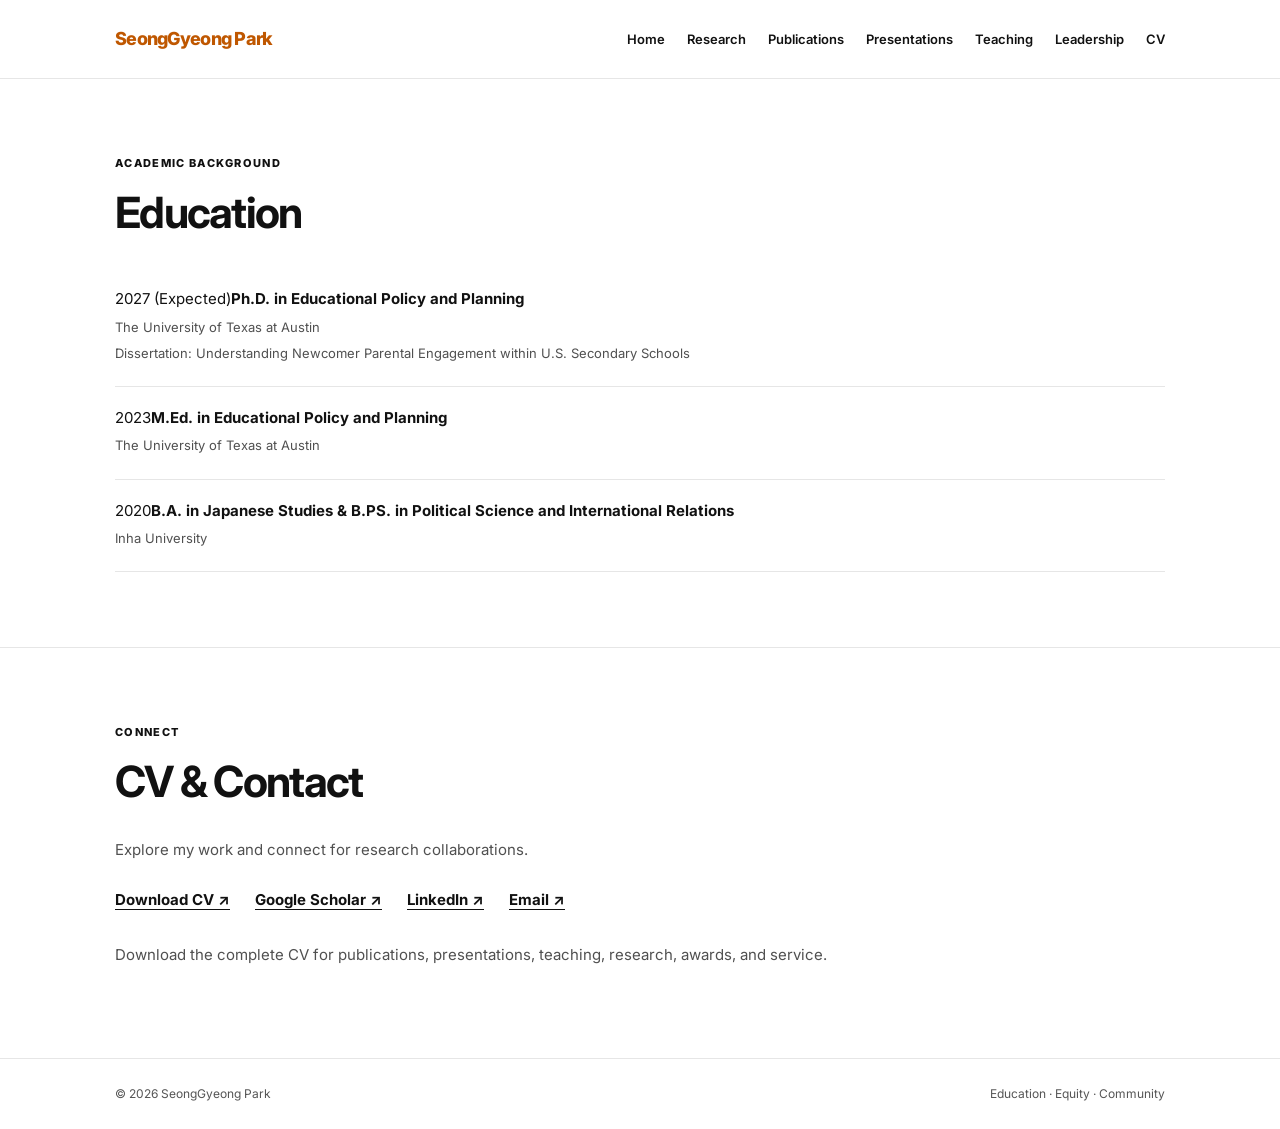
==== commit 878c91f6: "Add files via upload" ====
--- a/cv.html
+++ b/cv.html
@@ -15,5 +15,5 @@
 a.brand, .brand, header a.brand, nav a.brand { color: #BF5700 !important; }
 /* Home: Scholarship & Engagement link headings only */
 .home-explore-links h3 a { color: #BF5700 !important; }
-</style></head><body><header><nav class="wrap nav"><a class="brand" href="index.html">SeongGyeong Park</a><div class="links"><a href="index.html">Home</a><a href="research.html">Research</a><a href="publications.html">Publications</a><a href="presentations.html">Presentations</a><a href="teaching.html">Teaching</a><a href="leadership.html">Leadership</a><a href="cv.html">CV</a></div></nav></header><main><section aria-labelledby="education-heading" class="section"><div class="wrap"><p class="eyebrow">Academic Background</p><h2 id="education-heading">Education</h2><div class="entry"><span class="num">2027 (Expected)</span><strong>Ph.D. in Educational Policy and Planning</strong><p>The University of Texas at Austin</p><p class="muted">Dissertation: Understanding Newcomer Parental Engagement within U.S. Secondary Schools</p></div><div class="entry"><span class="num">2023</span><strong>M.Ed. in Educational Policy and Planning</strong><p>The University of Texas at Austin</p></div><div class="entry"><span class="num">2020</span><strong>B.A. in Japanese Studies &amp; B.PS. in Political Science and International Relations</strong><p>Inha University</p></div></div></section><section class="section"><div class="wrap"><p class="eyebrow">Connect</p><h2>CV &amp; Contact</h2><p class="muted">Explore my work and connect for research collaborations.</p><div class="contactLinks"><a hidden="" id="cvLink" rel="noopener" target="_blank">Download CV ↗</a><a hidden="" id="contactScholar" rel="noopener" target="_blank">Google Scholar ↗</a><a hidden="" id="linkedinLink" rel="noopener" target="_blank">LinkedIn ↗</a><a hidden="" id="emailLink">Email ↗</a></div><p class="muted" style="margin-top:30px">Download the complete CV for publications, presentations, teaching, research, awards, and service.</p></div></section></main><footer><div class="wrap footer"><span>© <span id="year"></span> SeongGyeong Park</span><span>Education · Equity · Community</span></div></footer><script defer="">(async()=>{const $=id=>document.getElementById(id);const text=(id,value)=>{if($(id))$(id).textContent=value||''};const link=(id,url)=>{if(url&&$(id)){$(id).href=url;$(id).hidden=false}};const make=(tag,cls,value)=>{const e=document.createElement(tag);if(cls)e.className=cls;if(value)e.textContent=value;return e};try{const d={"name":"SeongGyeong Park","role":"Ph.D. Candidate in Education Policy and Planning · The University of Texas at Austin","kicker":"Education Policy Researcher","heroTitle":"Advancing Educational Equity. Transforming Systems. Empowering Communities.","heroDescription":"My research examines systemic inequities in education, focusing on parenting and educational equity to inform more equitable policies and practices for marginalized families and communities across K–12 and higher education.","portrait":"SGPark_Picture.png","aboutTitle":"Research rooted in community.","about":"I am a Ph.D. candidate in Education Policy and Planning at The University of Texas at Austin. My scholarship examines parenting, educational leadership and policy, and the relationships and resources families and communities mobilize to challenge systemic inequities. I draw on community-engaged and asset-based perspectives to connect educational research with equitable policy and practice.","research":[{"title":"Parenting & Educational Equity","description":"Parenting experiences, engagement, and educational opportunities across K–12 and higher education, particularly among families marginalized by language, race, class, and immigration status."},{"title":"Educational Leadership & Policy","description":"How educational leadership, institutional practices, and policies shape educational equity and opportunities for marginalized students, families, and communities."},{"title":"Social Capital & Community-Driven Equity","description":"How families and communities build and mobilize social networks, resources, and partnerships to navigate educational systems and challenge systemic inequities."}],"dissertationTitle":"Understanding Newcomer Immigrant Parental Engagement within U.S. Schools","dissertationDescription":"A qualitative case study examining marginalized newcomer parents’ experiences of parental engagement, the role of social capital, and the ways educational institutions support or constrain engagement.","publications":[{"category":"Peer-Reviewed Journal Publications","title":"Breaking Barriers to Immigrant Parental Engagement: A Systematic Review and Policy Implications","detail":"Park, S. G. · Policy Futures in Education","url":"https://doi.org/10.1177/14782103251381948"},{"category":"Manuscripts Under Review & Preparing for Submission","title":"Redefining Parental Engagement: Experiences of Latinx Newcomer Parents and the Role of Social Capital","detail":"Park, S. G., & Gualdron, E. · Ready for submission · Intended journal: Educational Administration Quarterly","url":""},{"category":"Manuscripts Under Review & Preparing for Submission","title":"Parenting at the Margins of Academia: Graduate Students and Postdoctoral Researchers Across Migration Pathways","detail":"Park, S. G. · Revised and resubmitted · Journal of Diversity in Higher Education","url":""},{"category":"Manuscripts in Preparation","title":"Digital Bridges for School-Family Communication and Engagement in the Digital Era: An Integrative Literature Review","detail":"Park, S. G., & Kaur, K. · In preparation · Intended journal: Review of Educational Research","url":""},{"category":"Manuscripts in Preparation","title":"Unforgetting or Disrupting the Model Minority Myth? A Case Study of Asian Immigrant Parental Engagement","detail":"Park, S. G. · In preparation · Intended journal: Peabody Journal of Education","url":""},{"category":"Manuscripts in Preparation","title":"Sanctuaries of Justice: The Black Church as a Site of Educational Advocacy, Memory, and Resistance","detail":"Wooley, B. L., & Park, S. G. · In preparation","url":""},{"category":"Manuscripts in Preparation","title":"Language Education Policy for Refugee Students in South Korea and the U.S.","detail":"Lee, Y. H., & Park, S. G. · In preparation · Intended journal to confirm","url":""},{"category":"Conference Proceedings","title":"Navigating New Terrains: Immigrant Parental Challenges and the Power of Social Bonds","detail":"Park, S. G. · 2025 American Educational Research Association","url":"https://doi.org/10.3102/2184112"}],"leadership":[{"title":"Founder & President · Texas Parenting Scholars","detail":"Building community and support for parenting graduate students and postdoctoral scholars at UT Austin","url":"https://utexas.campuslabs.com/engage/organization/texasparentingscholars"}],"email":"sgpark@austin.utexas.edu","scholar":"https://scholar.google.com/citations?user=pUyHn9oAAAAJ&hl=en","linkedin":"","cv":"SeongGyeong_Park_CV.pdf","presentations":[{"year":"2027 (Planned)","authors":"Park, S. G.","title":"Beyond Deficit Perspectives: Institutional Understandings and the Co-Construction of Newcomer Parental Engagement","venue":"AERA Annual Meeting · Paper Session"},{"year":"2026 (Planned)","authors":"Park, S. G., & Kaur, K.","title":"Digital Bridges for School-Family Communication and Engagement in the Digital Era: An Integrative Literature Review","venue":"UCEA Annual Meeting · Roundtable"},{"year":"2026 (Planned)","authors":"Park, S. G.","title":"Building Bridges: Reconceptualizing Newcomer Parental Engagement Through Social Capital and the Ecologies of Engagement","venue":"UCEA Annual Meeting · Paper Session"},{"year":"2026","authors":"Park, S. G.","title":"Redefining Parental Engagement: Spanish-Speaking Latinx Newcomer Parents’ Experiences and the Role of Social Capital","venue":"1st KAERA International Research Forum"},{"year":"2026","authors":"Wooley, B. L., & Park, S. G.","title":"Sanctuaries of Justice: The Black Church as a Site of Educational Advocacy, Memory, and Resistance","venue":"AERA Annual Meeting · Paper Session"},{"year":"2026","authors":"Park, S. G.","title":"From Misremembered to (Re)claimed: Korean Immigrant Parental Engagement and the Disruptions of the Model Minority Myth","venue":"KAERA Annual Meeting · Roundtable"},{"year":"2025","authors":"Park, S. G., & Dawer, D.","title":"Building Capacity for Community Resilience: Community Schools and Immigrant Newcomer Parent Engagement Amid Multiple Crises","venue":"UCEA Annual Meeting · Paper Presentation"},{"year":"2025","authors":"Park, S. G.","title":"Crossing Boundaries: Newcomer Parental Engagement from Outsiders to Insiders in U.S. Schools","venue":"UCEA Annual Meeting · Paper Session"},{"year":"2025","authors":"Park, S. G.","title":"Parenting in Academia: Building Campus Presence After Two Years of Community Workshops","venue":"Reimagining Education Summer Institute · Columbia University"},{"year":"2025","authors":"Park, S. G.","title":"Navigating New Terrains: Immigrant Student Parental Challenges and the Power of Social Bond","venue":"AERA Annual Meeting · Roundtable"},{"year":"2024","authors":"Park, S. G.","title":"Reorienting Justice: Newcomer Parents as Game Changers via School-Community Partnerships","venue":"UCEA Annual Meeting · Roundtable"},{"year":"2024","authors":"Park, S. G.","title":"Immigrant Parents as Game Changer for Social Justice in Education via School-Community Partnerships","venue":"Interdisciplinary Graduate Student Workshop · UT Rapoport Center for Human Rights and Justice"},{"year":"2024","authors":"Reventlow, G., Chessari, A., Park, S. G., Lipman, J., & Wooley, B.","title":"Refocusing on Justice: Impediments to Desegregation in Public Schools","venue":"UCEA Annual Meeting · Graduate Student Paper Presentation"},{"year":"2024","authors":"Morgan, P., & Park, S. G.","title":"Little Longhorns, Big Dreams: Supporting UT’s Student Parents","venue":"Professional Development Conference"}],"teaching":[{"year":"2026","role":"Teaching Assistant","institution":"Department of Educational Leadership and Policy, UT Austin","course":"ELP 381C · Educational Research I","details":"Graduate · In person","supervisor":"Professor: Dr. Sofia Malik"},{"year":"2025–2026","role":"Teaching Assistant","institution":"College of Natural Sciences, UT Austin","course":"NSC 323 and NSC 371 · CNS Honors Theses","details":"Undergraduate · In person","supervisor":"Professor: Dr. Stacia E. Rodenbusch"},{"year":"2025","role":"Teaching Assistant","institution":"Undergraduate College, UT Austin","course":"BDP 319 · Human Rights: Theories & Practice","details":"Undergraduate · In person","supervisor":"Professor: Dr. Samantha Pinto"},{"year":"2023–2025","role":"Instructor","institution":"Transfer-Year Experience Program, UT Austin","course":"UGS 016T · Transfer Interest Group Seminar","details":"Undergraduate · Web & in person","supervisor":""},{"year":"2023–2025","role":"Instructor","institution":"Chandra Department of Electrical and Computer Engineering, UT Austin","course":"UGS 016 · First-Year Interest Group—Engineering","details":"Undergraduate · In person","supervisor":""},{"year":"2022–2023","role":"Graduate Assistant","institution":"Chandra Department of Electrical and Computer Engineering Academic Advising Office, UT Austin","course":"Academic advising support","details":"","supervisor":"Supervisor: Stacy Pederson, M.Ed."},{"year":"2020","role":"Volunteer Instructor","institution":"Good Neighbors Korea","course":"Children's Rights and Prevention of Sexual Harassment","details":"Elementary schools · South Korea","supervisor":""}]};text('kicker',d.kicker);text('heroTitle',d.heroTitle);text('role',d.role);text('heroDescription',d.heroDescription);text('aboutTitle',d.aboutTitle);text('aboutText',d.about);text('dissertationTitle',d.dissertationTitle);text('dissertationDescription',d.dissertationDescription);text('year',new Date().getFullYear());if(d.portrait&&$('portrait')){const img=$('portrait');img.onload=()=>{img.hidden=false;$('portraitPlaceholder').hidden=true};img.src=d.portrait}link('heroScholar',d.scholar);link('scholarLink',d.scholar);link('contactScholar',d.scholar);link('linkedinLink',d.linkedin);link('cvLink',d.cv);link('navCV',d.cv);if(d.email)link('emailLink','mailto:'+d.email);(d.research||[]).forEach((x,i)=>{const el=make('article','area');el.append(make('span','num',String(i+1).padStart(2,'0')),make('h3','',x.title),make('p','',x.description));if($('researchAreas'))$('researchAreas').append(el)});let presentationYear='';(d.presentations||[]).forEach(x=>{const year=String(x.year||'').match(/\d{4}/)?.[0]||'Other';if($('presentationsList')&&year!==presentationYear){$('presentationsList').append(make('h3','publication-category',year));presentationYear=year}const el=make('div','entry');el.append(make('strong','',x.title),make('p','',x.authors+' · '+x.year+' · '+x.venue));if($('presentationsList'))$('presentationsList').append(el)});(d.teaching||[]).forEach(x=>{if(!$('teachingList'))return;const el=make('div','entry');el.append(make('span','num',x.year),make('strong','',x.role+' · '+x.institution),make('p','',x.course));if(x.details)el.append(make('p','',x.details));if(x.supervisor)el.append(make('p','',x.supervisor));$('teachingList').append(el)});for(const [key,id] of [['publications','publicationsList'],['leadership','leadershipList']]){let lastCategory='';(d[key]||[]).forEach(x=>{if(key==='publications'&&x.category&&x.category!==lastCategory){const h=make('h3','publication-category',x.category);if($(id))$(id).append(h);lastCategory=x.category;}const el=make('div','entry');el.append(make('strong','',x.title),make('p','',x.detail));if(x.url){const a=make('a','','Read more ↗');a.href=x.url;a.target='_blank';a.rel='noopener';el.append(a)}if($(id))$(id).append(el)})}}catch(e){console.error(e);document.querySelector('main').prepend(make('p','', 'Unable to load website content. Check that content.json is uploaded alongside index.html.'))}})();
+</style></head><body><header><nav class="wrap nav"><a class="brand" href="index.html">SeongGyeong Park</a><div class="links"><a href="index.html">Home</a><a href="research.html">Research</a><a href="publications.html">Publications</a><a href="presentations.html">Presentations</a><a href="teaching.html">Teaching</a><a href="leadership.html">Leadership</a><a href="cv.html">CV</a></div></nav></header><main><section aria-labelledby="education-heading" class="section"><div class="wrap"><p class="eyebrow">Academic Background</p><h2 id="education-heading">Education</h2><div class="entry"><span class="num">2027 (Expected)</span><strong>Ph.D. in Educational Policy and Planning</strong><p>The University of Texas at Austin</p><p class="muted">Dissertation: Understanding Newcomer Parental Engagement within U.S. Secondary Schools</p></div><div class="entry"><span class="num">2023</span><strong>M.Ed. in Educational Policy and Planning</strong><p>The University of Texas at Austin</p></div><div class="entry"><span class="num">2020</span><strong>B.A. in Japanese Studies &amp; B.PS. in Political Science and International Relations</strong><p>Inha University</p></div></div></section><section class="section"><div class="wrap"><p class="eyebrow">Connect</p><h2>CV &amp; Contact</h2><p class="muted">Explore my work and connect for research collaborations.</p><div class="contactLinks"><a hidden="" id="cvLink" rel="noopener" target="_blank">Download CV ↗</a><a hidden="" id="contactScholar" rel="noopener" target="_blank">Google Scholar ↗</a><a hidden="" id="linkedinLink" rel="noopener" target="_blank">LinkedIn ↗</a><a hidden="" id="emailLink">Email ↗</a></div><p class="muted" style="margin-top:30px">Download the complete CV for publications, presentations, teaching, research, awards, and service.</p></div></section></main><footer><div class="wrap footer"><span>© <span id="year"></span> SeongGyeong Park</span><span>Education · Equity · Community</span></div></footer><script defer="">(async()=>{const $=id=>document.getElementById(id);const text=(id,value)=>{if($(id))$(id).textContent=value||''};const link=(id,url)=>{if(url&&$(id)){$(id).href=url;$(id).hidden=false}};const make=(tag,cls,value)=>{const e=document.createElement(tag);if(cls)e.className=cls;if(value)e.textContent=value;return e};try{const d={"name":"SeongGyeong Park","role":"Ph.D. Candidate in Education Policy and Planning · The University of Texas at Austin","kicker":"Education Policy Researcher","heroTitle":"Advancing Educational Equity. Transforming Systems. Empowering Communities.","heroDescription":"My research examines systemic inequities in education, focusing on parenting and educational equity to inform more equitable policies and practices for marginalized families and communities across K–12 and higher education.","portrait":"SGPark_Picture.png","aboutTitle":"Research rooted in community.","about":"I am a Ph.D. candidate in Education Policy and Planning at The University of Texas at Austin. My scholarship examines parenting, educational leadership and policy, and the relationships and resources families and communities mobilize to challenge systemic inequities. I draw on community-engaged and asset-based perspectives to connect educational research with equitable policy and practice.","research":[{"title":"Parenting & Educational Equity","description":"Parenting experiences, engagement, and educational opportunities across K–12 and higher education, particularly among families marginalized by language, race, class, and immigration status."},{"title":"Educational Leadership & Policy","description":"How educational leadership, institutional practices, and policies shape educational equity and opportunities for marginalized students, families, and communities."},{"title":"Social Capital & Community-Driven Equity","description":"How families and communities build and mobilize social networks, resources, and partnerships to navigate educational systems and challenge systemic inequities."}],"dissertationTitle":"Understanding Newcomer Immigrant Parental Engagement within U.S. Schools","dissertationDescription":"A qualitative case study examining marginalized newcomer parents’ experiences of parental engagement, the role of social capital, and the ways educational institutions support or constrain engagement.","publications":[{"category":"Peer-Reviewed Journal Publications","title":"Breaking Barriers to Immigrant Parental Engagement: A Systematic Review and Policy Implications","detail":"Park, S. G. · Policy Futures in Education","url":"https://doi.org/10.1177/14782103251381948"},{"category":"Manuscripts Under Review & Preparing for Submission","title":"Redefining Parental Engagement: Experiences of Latinx Newcomer Parents and the Role of Social Capital","detail":"Park, S. G., & Gualdron, E. · Ready for submission · Intended journal: Educational Administration Quarterly","url":""},{"category":"Manuscripts Under Review & Preparing for Submission","title":"Parenting at the Margins of Academia: Graduate Students and Postdoctoral Researchers Across Migration Pathways","detail":"Park, S. G. · Revised and resubmitted · Journal of Diversity in Higher Education","url":""},{"category":"Manuscripts in Preparation","title":"Digital Bridges for School-Family Communication and Engagement in the Digital Era: An Integrative Literature Review","detail":"Park, S. G., & Kaur, K. · In preparation · Intended journal: Review of Educational Research","url":""},{"category":"Manuscripts in Preparation","title":"Unforgetting or Disrupting the Model Minority Myth? A Case Study of Asian Immigrant Parental Engagement","detail":"Park, S. G. · In preparation · Intended journal: Peabody Journal of Education","url":""},{"category":"Manuscripts in Preparation","title":"Sanctuaries of Justice: The Black Church as a Site of Educational Advocacy, Memory, and Resistance","detail":"Wooley, B. L., & Park, S. G. · In preparation","url":""},{"category":"Manuscripts in Preparation","title":"Language Education Policy for Refugee Students in South Korea and the U.S.","detail":"Lee, Y. H., & Park, S. G. · In preparation · Intended journal to confirm","url":""},{"category":"Conference Proceedings","title":"Navigating New Terrains: Immigrant Parental Challenges and the Power of Social Bonds","detail":"Park, S. G. · 2025 American Educational Research Association","url":"https://doi.org/10.3102/2184112"}],"leadership":[{"title":"Founder & President · Texas Parenting Scholars","detail":"Building community and support for parenting graduate students and postdoctoral scholars at UT Austin","url":"https://utexas.campuslabs.com/engage/organization/texasparentingscholars"}],"email":"sgpark@austin.utexas.edu","scholar":"https://scholar.google.com/citations?user=pUyHn9oAAAAJ&hl=en","linkedin":"https://www.linkedin.com/in/parksg","cv":"SeongGyeong_Park_CV.pdf","presentations":[{"year":"2027 (Planned)","authors":"Park, S. G.","title":"Beyond Deficit Perspectives: Institutional Understandings and the Co-Construction of Newcomer Parental Engagement","venue":"AERA Annual Meeting · Paper Session"},{"year":"2026 (Planned)","authors":"Park, S. G., & Kaur, K.","title":"Digital Bridges for School-Family Communication and Engagement in the Digital Era: An Integrative Literature Review","venue":"UCEA Annual Meeting · Roundtable"},{"year":"2026 (Planned)","authors":"Park, S. G.","title":"Building Bridges: Reconceptualizing Newcomer Parental Engagement Through Social Capital and the Ecologies of Engagement","venue":"UCEA Annual Meeting · Paper Session"},{"year":"2026","authors":"Park, S. G.","title":"Redefining Parental Engagement: Spanish-Speaking Latinx Newcomer Parents’ Experiences and the Role of Social Capital","venue":"1st KAERA International Research Forum"},{"year":"2026","authors":"Wooley, B. L., & Park, S. G.","title":"Sanctuaries of Justice: The Black Church as a Site of Educational Advocacy, Memory, and Resistance","venue":"AERA Annual Meeting · Paper Session"},{"year":"2026","authors":"Park, S. G.","title":"From Misremembered to (Re)claimed: Korean Immigrant Parental Engagement and the Disruptions of the Model Minority Myth","venue":"KAERA Annual Meeting · Roundtable"},{"year":"2025","authors":"Park, S. G., & Dawer, D.","title":"Building Capacity for Community Resilience: Community Schools and Immigrant Newcomer Parent Engagement Amid Multiple Crises","venue":"UCEA Annual Meeting · Paper Presentation"},{"year":"2025","authors":"Park, S. G.","title":"Crossing Boundaries: Newcomer Parental Engagement from Outsiders to Insiders in U.S. Schools","venue":"UCEA Annual Meeting · Paper Session"},{"year":"2025","authors":"Park, S. G.","title":"Parenting in Academia: Building Campus Presence After Two Years of Community Workshops","venue":"Reimagining Education Summer Institute · Columbia University"},{"year":"2025","authors":"Park, S. G.","title":"Navigating New Terrains: Immigrant Student Parental Challenges and the Power of Social Bond","venue":"AERA Annual Meeting · Roundtable"},{"year":"2024","authors":"Park, S. G.","title":"Reorienting Justice: Newcomer Parents as Game Changers via School-Community Partnerships","venue":"UCEA Annual Meeting · Roundtable"},{"year":"2024","authors":"Park, S. G.","title":"Immigrant Parents as Game Changer for Social Justice in Education via School-Community Partnerships","venue":"Interdisciplinary Graduate Student Workshop · UT Rapoport Center for Human Rights and Justice"},{"year":"2024","authors":"Reventlow, G., Chessari, A., Park, S. G., Lipman, J., & Wooley, B.","title":"Refocusing on Justice: Impediments to Desegregation in Public Schools","venue":"UCEA Annual Meeting · Graduate Student Paper Presentation"},{"year":"2024","authors":"Morgan, P., & Park, S. G.","title":"Little Longhorns, Big Dreams: Supporting UT’s Student Parents","venue":"Professional Development Conference"}],"teaching":[{"year":"2026","role":"Teaching Assistant","institution":"Department of Educational Leadership and Policy, UT Austin","course":"ELP 381C · Educational Research I","details":"Graduate · In person","supervisor":"Professor: Dr. Sofia Malik"},{"year":"2025–2026","role":"Teaching Assistant","institution":"College of Natural Sciences, UT Austin","course":"NSC 323 and NSC 371 · CNS Honors Theses","details":"Undergraduate · In person","supervisor":"Professor: Dr. Stacia E. Rodenbusch"},{"year":"2025","role":"Teaching Assistant","institution":"Undergraduate College, UT Austin","course":"BDP 319 · Human Rights: Theories & Practice","details":"Undergraduate · In person","supervisor":"Professor: Dr. Samantha Pinto"},{"year":"2023–2025","role":"Instructor","institution":"Transfer-Year Experience Program, UT Austin","course":"UGS 016T · Transfer Interest Group Seminar","details":"Undergraduate · Web & in person","supervisor":""},{"year":"2023–2025","role":"Instructor","institution":"Chandra Department of Electrical and Computer Engineering, UT Austin","course":"UGS 016 · First-Year Interest Group—Engineering","details":"Undergraduate · In person","supervisor":""},{"year":"2022–2023","role":"Graduate Assistant","institution":"Chandra Department of Electrical and Computer Engineering Academic Advising Office, UT Austin","course":"Academic advising support","details":"","supervisor":"Supervisor: Stacy Pederson, M.Ed."},{"year":"2020","role":"Volunteer Instructor","institution":"Good Neighbors Korea","course":"Children's Rights and Prevention of Sexual Harassment","details":"Elementary schools · South Korea","supervisor":""}]};text('kicker',d.kicker);text('heroTitle',d.heroTitle);text('role',d.role);text('heroDescription',d.heroDescription);text('aboutTitle',d.aboutTitle);text('aboutText',d.about);text('dissertationTitle',d.dissertationTitle);text('dissertationDescription',d.dissertationDescription);text('year',new Date().getFullYear());if(d.portrait&&$('portrait')){const img=$('portrait');img.onload=()=>{img.hidden=false;$('portraitPlaceholder').hidden=true};img.src=d.portrait}link('heroScholar',d.scholar);link('scholarLink',d.scholar);link('contactScholar',d.scholar);link('linkedinLink',d.linkedin);link('cvLink',d.cv);link('navCV',d.cv);if(d.email)link('emailLink','mailto:'+d.email);(d.research||[]).forEach((x,i)=>{const el=make('article','area');el.append(make('span','num',String(i+1).padStart(2,'0')),make('h3','',x.title),make('p','',x.description));if($('researchAreas'))$('researchAreas').append(el)});let presentationYear='';(d.presentations||[]).forEach(x=>{const year=String(x.year||'').match(/\d{4}/)?.[0]||'Other';if($('presentationsList')&&year!==presentationYear){$('presentationsList').append(make('h3','publication-category',year));presentationYear=year}const el=make('div','entry');el.append(make('strong','',x.title),make('p','',x.authors+' · '+x.year+' · '+x.venue));if($('presentationsList'))$('presentationsList').append(el)});(d.teaching||[]).forEach(x=>{if(!$('teachingList'))return;const el=make('div','entry');el.append(make('span','num',x.year),make('strong','',x.role+' · '+x.institution),make('p','',x.course));if(x.details)el.append(make('p','',x.details));if(x.supervisor)el.append(make('p','',x.supervisor));$('teachingList').append(el)});for(const [key,id] of [['publications','publicationsList'],['leadership','leadershipList']]){let lastCategory='';(d[key]||[]).forEach(x=>{if(key==='publications'&&x.category&&x.category!==lastCategory){const h=make('h3','publication-category',x.category);if($(id))$(id).append(h);lastCategory=x.category;}const el=make('div','entry');el.append(make('strong','',x.title),make('p','',x.detail));if(x.url){const a=make('a','','Read more ↗');a.href=x.url;a.target='_blank';a.rel='noopener';el.append(a)}if($(id))$(id).append(el)})}}catch(e){console.error(e);document.querySelector('main').prepend(make('p','', 'Unable to load website content. Check that content.json is uploaded alongside index.html.'))}})();
 </script></body></html>
